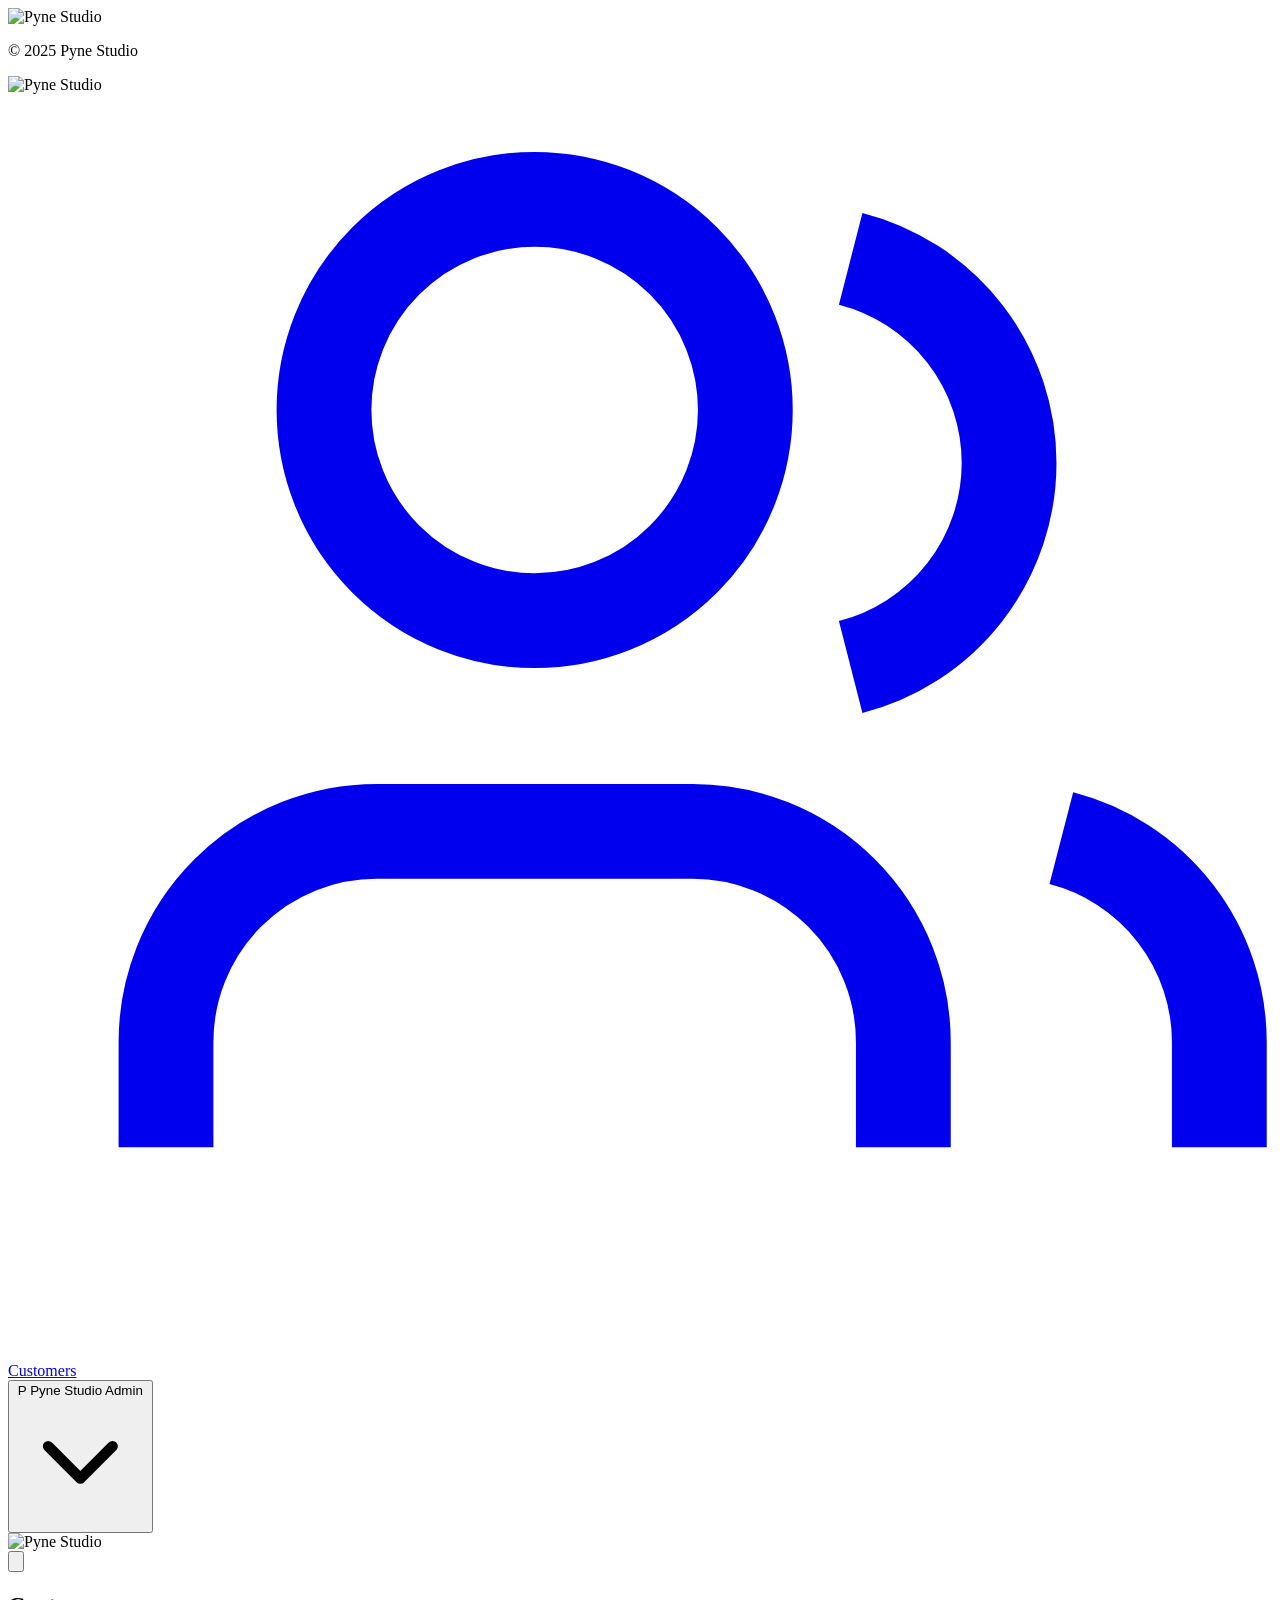
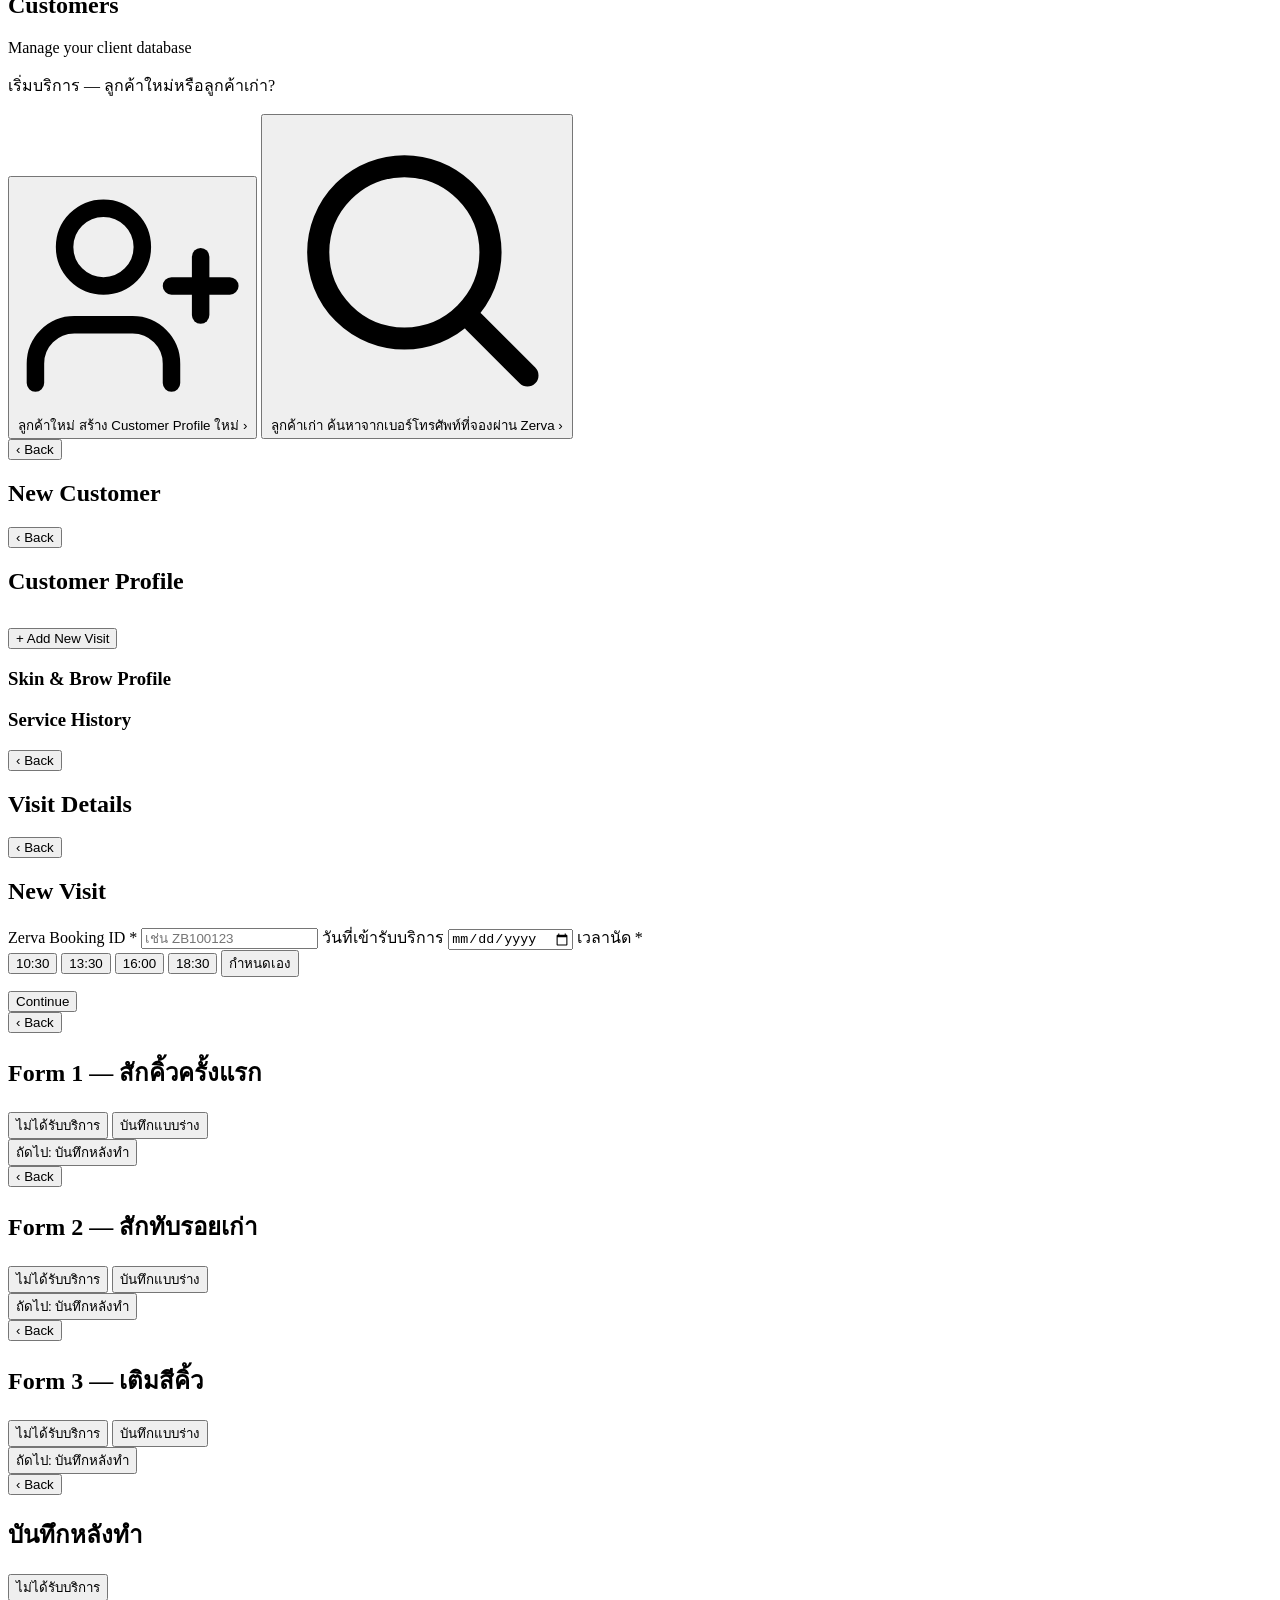
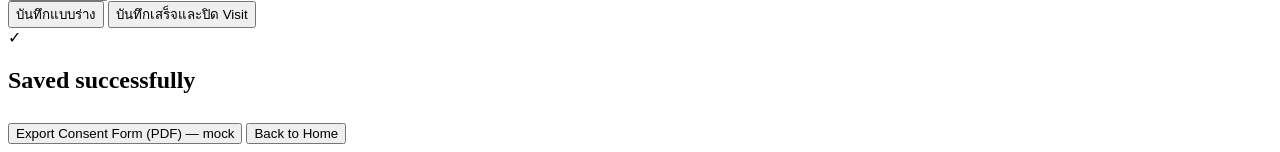
==== gas/Index.html @ 88acfdac "Fix broken visit-creation shortcut, Form 3 gating, and missing spec fields Audit against the intake/" ====
<!doctype html>
<html lang="th">
<head>
<base target="_top">
<meta charset="utf-8">
<meta name="viewport" content="width=device-width, initial-scale=1, maximum-scale=1, viewport-fit=cover">
<title>Pyne Studio CRM</title>
<?!= include('Stylesheet'); ?>
</head>
<body>
<!-- ===================== LOGIN ===================== -->
<div class="login-screen" id="loginScreen">
  <div class="login-inner">
    <div class="login-logo">
      <img src="<?!= LOGO_DATA_URI ?>" alt="Pyne Studio">
    </div>
    <form class="login-card" id="loginForm" novalidate hidden>
      <div class="login-field">
        <input type="email" id="loginUsername" class="login-input" placeholder="Email" autocomplete="username" required>
      </div>
      <div class="login-field">
        <input type="password" id="loginPassword" class="login-input" placeholder="Password" autocomplete="current-password" required>
        <button type="button" class="login-eye" id="loginTogglePw" aria-label="Show password">
          <svg viewBox="0 0 24 24" fill="none" stroke="currentColor" stroke-width="1.8" stroke-linecap="round" stroke-linejoin="round"><path d="M1 12s4-7 11-7 11 7 11 7-4 7-11 7-11-7-11-7z"/><circle cx="12" cy="12" r="3"/></svg>
        </button>
      </div>
      <div class="login-forgot">
        <button type="button" class="login-forgot-link" id="loginForgot">Forgot password?</button>
      </div>
      <p class="login-error" id="loginError" hidden>Please enter your username and password.</p>
      <button type="submit" class="login-submit">Sign In</button>
    </form>
    <p class="login-copyright">© 2025 Pyne Studio</p>
  </div>
</div>

<!-- ===================== RESET PASSWORD MODAL ===================== -->
<div class="reset-overlay" id="resetOverlay" hidden>
  <form class="reset-card" id="resetForm" novalidate>
    <button type="button" class="reset-close" id="resetClose" aria-label="Close">
      <svg viewBox="0 0 24 24" fill="none" stroke="currentColor" stroke-width="2" stroke-linecap="round" stroke-linejoin="round"><line x1="18" y1="6" x2="6" y2="18"/><line x1="6" y1="6" x2="18" y2="18"/></svg>
    </button>
    <h2 class="reset-title">Reset new password</h2>
    <p class="reset-sub">Enter your current password, then choose a new one.</p>

    <div class="login-field">
      <input type="password" id="resetOldPw" class="login-input" placeholder="Current password" autocomplete="current-password">
      <button type="button" class="login-eye" data-reset-toggle="resetOldPw" aria-label="Show password">
        <svg viewBox="0 0 24 24" fill="none" stroke="currentColor" stroke-width="1.8" stroke-linecap="round" stroke-linejoin="round"><path d="M1 12s4-7 11-7 11 7 11 7-4 7-11 7-11-7-11-7z"/><circle cx="12" cy="12" r="3"/></svg>
      </button>
    </div>
    <div class="login-field">
      <input type="password" id="resetPw" class="login-input" placeholder="New password" autocomplete="new-password">
      <button type="button" class="login-eye" data-reset-toggle="resetPw" aria-label="Show password">
        <svg viewBox="0 0 24 24" fill="none" stroke="currentColor" stroke-width="1.8" stroke-linecap="round" stroke-linejoin="round"><path d="M1 12s4-7 11-7 11 7 11 7-4 7-11 7-11-7-11-7z"/><circle cx="12" cy="12" r="3"/></svg>
      </button>
    </div>
    <div class="login-field">
      <input type="password" id="resetPwConfirm" class="login-input" placeholder="Confirm new password" autocomplete="new-password">
      <button type="button" class="login-eye" data-reset-toggle="resetPwConfirm" aria-label="Show password">
        <svg viewBox="0 0 24 24" fill="none" stroke="currentColor" stroke-width="1.8" stroke-linecap="round" stroke-linejoin="round"><path d="M1 12s4-7 11-7 11 7 11 7-4 7-11 7-11-7-11-7z"/><circle cx="12" cy="12" r="3"/></svg>
      </button>
    </div>
    <p class="login-error" id="resetError" hidden>Passwords do not match.</p>

    <button type="submit" class="login-submit">Save new password</button>
    <button type="button" class="reset-back" id="resetBack">
      <svg viewBox="0 0 24 24" fill="none" stroke="currentColor" stroke-width="1.8" stroke-linecap="round" stroke-linejoin="round"><line x1="19" y1="12" x2="5" y2="12"/><polyline points="12 19 5 12 12 5"/></svg>
      <span>Back to sign in</span>
    </button>
  </form>
</div>

<div class="app-shell">

  <!-- ===================== SIDEBAR (desktop) ===================== -->
  <aside class="sidebar" id="sidebar">
    <div class="sidebar-logo">
      <img src="<?!= LOGO_DATA_URI ?>" alt="Pyne Studio" class="logo-img">
    </div>
    <nav class="sidebar-nav">
      <a href="#" class="sidebar-nav-item active" data-nav="home" aria-label="Customers" title="Customers">
        <svg class="nav-icon" viewBox="0 0 24 24" fill="none" stroke="currentColor" stroke-width="1.8"><path d="M17 20v-2a4 4 0 0 0-4-4H7a4 4 0 0 0-4 4v2"/><circle cx="10" cy="6" r="4"/><path d="M23 20v-2a4 4 0 0 0-3-3.87"/><path d="M16 3.13a4 4 0 0 1 0 7.75"/></svg>
        <span>Customers</span>
      </a>
    </nav>
    <div class="sidebar-footer">
      <div class="user-menu" id="userMenu">
        <button class="sidebar-user" id="userMenuTrigger" type="button" aria-haspopup="true" aria-expanded="false">
          <span class="sidebar-user-avatar">P</span>
          <span class="sidebar-user-meta">
            <span class="sidebar-user-name">Pyne Studio</span>
            <span class="sidebar-user-role">Admin</span>
          </span>
          <svg class="sidebar-user-chevron" viewBox="0 0 24 24" fill="none" stroke="currentColor" stroke-width="2" stroke-linecap="round" stroke-linejoin="round"><polyline points="6 9 12 15 18 9"/></svg>
        </button>
        <div class="user-menu-popover" id="userMenuPopover" hidden>
          <button class="user-menu-item" type="button" data-action="reset">
            <svg viewBox="0 0 24 24" fill="none" stroke="currentColor" stroke-width="1.8" stroke-linecap="round" stroke-linejoin="round"><path d="M23 4v6h-6"/><path d="M20.49 15a9 9 0 1 1-2.12-9.36L23 10"/></svg>
            <span>Reset password</span>
          </button>
          <button class="user-menu-item user-menu-item-danger" type="button" data-action="logout">
            <svg viewBox="0 0 24 24" fill="none" stroke="currentColor" stroke-width="1.8" stroke-linecap="round" stroke-linejoin="round"><path d="M9 21H5a2 2 0 0 1-2-2V5a2 2 0 0 1 2-2h4"/><polyline points="16 17 21 12 16 7"/><line x1="21" y1="12" x2="9" y2="12"/></svg>
            <span>Log out</span>
          </button>
        </div>
      </div>
    </div>
  </aside>

  <div class="main-area">

    <!-- ===================== MOBILE TOPBAR (hamburger dropdown) ===================== -->
    <header class="mobile-topbar">
      <div class="mobile-logo">
        <img src="<?!= LOGO_DATA_URI ?>" alt="Pyne Studio" class="logo-img">
      </div>
      <button class="hamburger-btn" id="hamburgerBtn" aria-label="Open menu" aria-expanded="false">
        <svg viewBox="0 0 24 24" fill="none" stroke="currentColor" stroke-width="2" stroke-linecap="round"><line x1="3" y1="6" x2="21" y2="6"/><line x1="3" y1="12" x2="21" y2="12"/><line x1="3" y1="18" x2="21" y2="18"/></svg>
      </button>
      <nav class="mobile-dropdown" id="mobileDropdown" hidden>
        <div class="mobile-menu-head">
          <span class="mobile-menu-title">Menu</span>
          <button class="mobile-menu-close" id="mobileMenuClose" type="button" aria-label="Close menu">×</button>
        </div>
        <a href="#" class="mobile-dropdown-item active" data-nav="home">Customers</a>

        <div class="mobile-menu-account">
          <div class="mobile-account-user">
            <span class="sidebar-user-avatar">P</span>
            <span class="sidebar-user-meta">
              <span class="sidebar-user-name">Pyne Studio</span>
              <span class="sidebar-user-role">Admin</span>
            </span>
          </div>
          <button class="mobile-account-item" type="button" data-account-action="reset">
            <svg viewBox="0 0 24 24" fill="none" stroke="currentColor" stroke-width="1.8" stroke-linecap="round" stroke-linejoin="round"><path d="M23 4v6h-6"/><path d="M20.49 15a9 9 0 1 1-2.12-9.36L23 10"/></svg>
            <span>Reset password</span>
          </button>
          <button class="mobile-account-item mobile-account-item-danger" type="button" data-account-action="logout">
            <svg viewBox="0 0 24 24" fill="none" stroke="currentColor" stroke-width="1.8" stroke-linecap="round" stroke-linejoin="round"><path d="M9 21H5a2 2 0 0 1-2-2V5a2 2 0 0 1 2-2h4"/><polyline points="16 17 21 12 16 7"/><line x1="21" y1="12" x2="9" y2="12"/></svg>
            <span>Log out</span>
          </button>
        </div>
      </nav>
      <div class="mobile-menu-overlay" id="mobileMenuOverlay" hidden></div>
    </header>

    <div id="app">

      <!-- ===================== 2. HOME / CUSTOMERS ===================== -->
      <section class="screen" id="screen-home">
        <header class="page-header">
          <div>
            <h1 class="page-title">Customers</h1>
            <p class="page-subtitle">Manage your client database</p>
          </div>
        </header>

        <div class="customers-page">
          <!-- Step 1: เริ่มบริการ — ลูกค้าใหม่หรือลูกค้าเก่า (ตามสเปก Flow การรับลูกค้า) -->
          <div id="homeStartChoice">
            <p class="choose-lead">เริ่มบริการ — ลูกค้าใหม่หรือลูกค้าเก่า?</p>
            <div class="service-choices">
              <button class="service-card" id="chooseNewCustomerBtn" type="button">
                <span class="service-card-icon">
                  <svg viewBox="0 0 24 24" fill="none" stroke="currentColor" stroke-width="1.8" stroke-linecap="round" stroke-linejoin="round"><path d="M16 21v-2a4 4 0 0 0-4-4H6a4 4 0 0 0-4 4v2"/><circle cx="9" cy="7" r="4"/><line x1="19" y1="8" x2="19" y2="14"/><line x1="16" y1="11" x2="22" y2="11"/></svg>
                </span>
                <span class="service-card-text">
                  <span class="service-card-title">ลูกค้าใหม่</span>
                  <span class="service-card-sub">สร้าง Customer Profile ใหม่</span>
                </span>
                <span class="service-card-arrow">›</span>
              </button>
              <button class="service-card" id="chooseOldCustomerBtn" type="button">
                <span class="service-card-icon">
                  <svg viewBox="0 0 24 24" fill="none" stroke="currentColor" stroke-width="1.8" stroke-linecap="round" stroke-linejoin="round"><circle cx="11" cy="11" r="7"/><line x1="21" y1="21" x2="16.65" y2="16.65"/></svg>
                </span>
                <span class="service-card-text">
                  <span class="service-card-title">ลูกค้าเก่า</span>
                  <span class="service-card-sub">ค้นหาจากเบอร์โทรศัพท์ที่จองผ่าน Zerva</span>
                </span>
                <span class="service-card-arrow">›</span>
              </button>
            </div>
          </div>

          <!-- Step 2 (ลูกค้าเก่า): ค้นหาจากเบอร์โทร -->
          <div id="homeSearchPanel" hidden>
            <button class="back-link" id="homeSearchBackBtn" type="button">‹ กลับ</button>
            <div class="toolbar-row">
              <div class="search-bar-wrap">
                <svg class="search-icon" viewBox="0 0 24 24" fill="none" stroke="currentColor" stroke-width="2"><circle cx="11" cy="11" r="7"/><line x1="21" y1="21" x2="16.65" y2="16.65"/></svg>
                <input type="text" id="searchInput" class="input search-input" placeholder="ค้นหาด้วยเบอร์โทรศัพท์...">
              </div>
            </div>

            <div class="customers-summary" id="customersSummary"></div>

            <div class="customers-table-card">
              <div class="table-scroll">
                <table class="customers-table">
                  <thead>
                    <tr>
                      <th>Customer</th>
                      <th>Phone</th>
                      <th>Line</th>
                      <th>Last Visit</th>
                      <th>Visits</th>
                      <th class="th-actions">Actions</th>
                    </tr>
                  </thead>
                  <tbody id="customersTableBody"></tbody>
                </table>
              </div>
              <div id="customersEmptyState" class="empty-hint" hidden></div>
            </div>
          </div>
        </div>
      </section>

  <!-- ===================== 3. NEW CUSTOMER — Step 2 (ลูกค้าใหม่) ===================== -->
  <section class="screen" id="screen-newCustomer">
    <header class="topbar">
      <button class="back-link" id="newCustomerBackBtn">‹ Back</button>
      <h2 class="topbar-title">New Customer</h2>
    </header>
    <div class="page-pad" id="newCustomerBody"></div>
  </section>

  <!-- ===================== 4. CUSTOMER PROFILE ===================== -->
  <section class="screen" id="screen-customerProfile">
    <header class="topbar">
      <button class="back-link" data-back="home">‹ Back</button>
      <h2 class="topbar-title">Customer Profile</h2>
    </header>
    <div class="page-pad">
      <div class="profile-card" id="profileCard"></div>
      <button class="btn btn-primary btn-block" id="addVisitBtn" style="margin-top:14px">+ Add New Visit</button>
      <h3 class="section-title">Skin &amp; Brow Profile</h3>
      <div class="profile-card" id="skinProfileCard"></div>
      <h3 class="section-title">Service History</h3>
      <div id="historyList" class="history-list"></div>
    </div>
  </section>

  <!-- ===================== 4b. VISIT DETAIL (อ่านอย่างเดียว แก้ไขไม่ได้) ===================== -->
  <section class="screen" id="screen-visitDetail">
    <header class="topbar">
      <button class="back-link" data-back="customerProfile">‹ Back</button>
      <h2 class="topbar-title">Visit Details</h2>
    </header>
    <div class="page-pad" id="visitDetailBody"></div>
  </section>

  <!-- ===================== 4c. CREATE VISIT — Step 3 (ทุกคิวต้องสร้าง Visit ใหม่ก่อนเปิดฟอร์ม) ===================== -->
  <section class="screen" id="screen-createVisit">
    <header class="topbar">
      <button class="back-link" id="createVisitBackBtn">‹ Back</button>
      <h2 class="topbar-title">New Visit</h2>
    </header>
    <div class="page-pad">
      <div class="box-quiet" id="cvProfileBox"></div>

      <label class="field-label">Zerva Booking ID <span class="required-star">*</span></label>
      <input type="text" id="cvZervaId" class="input" placeholder="เช่น ZB100123" autocomplete="off">

      <label class="field-label">วันที่เข้ารับบริการ</label>
      <input type="date" id="cvDate" class="input">

      <label class="field-label">เวลานัด <span class="required-star">*</span></label>
      <div class="time-slot-row" id="cvSlotGroup">
        <button type="button" class="btn btn-outline time-slot-btn" data-time-slot="10:30">10:30</button>
        <button type="button" class="btn btn-outline time-slot-btn" data-time-slot="13:30">13:30</button>
        <button type="button" class="btn btn-outline time-slot-btn" data-time-slot="16:00">16:00</button>
        <button type="button" class="btn btn-outline time-slot-btn" data-time-slot="18:30">18:30</button>
        <button type="button" class="btn btn-outline time-slot-btn" id="cvCustomSlotBtn">กำหนดเอง</button>
      </div>
      <input type="time" id="cvCustomTime" class="input" hidden>

      <button class="btn btn-primary btn-block" id="cvContinueBtn" style="margin-top:14px">Continue</button>
    </div>
  </section>

  <!-- ===================== 5. เลือกฟอร์ม Consultation — Step 4 (glass modal) ===================== -->
  <div class="modal-overlay" id="serviceTypeModal" hidden>
    <div class="glass-modal" role="dialog" aria-modal="true" aria-labelledby="serviceTypeModalTitle">
      <button class="glass-modal-close" id="serviceTypeCloseBtn" type="button" aria-label="Close">×</button>
      <h2 class="glass-modal-title" id="serviceTypeModalTitle">เลือกฟอร์ม Consultation</h2>
      <p class="glass-modal-sub">เลือกฟอร์มให้ตรงกับสถานการณ์ของลูกค้า</p>
      <div class="service-choices">
        <button class="service-card" id="chooseForm1Btn">
          <span class="service-card-icon">
            <svg viewBox="0 0 24 24" fill="none" stroke="currentColor" stroke-width="1.8" stroke-linecap="round" stroke-linejoin="round"><path d="M12 20h9"/><path d="M16.5 3.5a2.12 2.12 0 0 1 3 3L7 19l-4 1 1-4Z"/></svg>
          </span>
          <span class="service-card-text">
            <span class="service-card-title">สักคิ้วครั้งแรก</span>
            <span class="service-card-sub">ไม่มีรอยสักคิ้วเดิมที่มีผลต่อการออกแบบ</span>
          </span>
          <span class="service-card-arrow">›</span>
        </button>
        <button class="service-card" id="chooseForm2Btn">
          <span class="service-card-icon">
            <svg viewBox="0 0 24 24" fill="none" stroke="currentColor" stroke-width="1.8" stroke-linecap="round" stroke-linejoin="round"><path d="M12 20h9"/><path d="M16.5 3.5a2.12 2.12 0 0 1 3 3L7 19l-4 1 1-4Z"/></svg>
          </span>
          <span class="service-card-text">
            <span class="service-card-title">สักทับรอยเก่า</span>
            <span class="service-card-sub">มีสี/ทรงเดิมที่มีผลต่อการออกแบบ (ไม่ใช่รอยเดิมของ pyne.studio)</span>
          </span>
          <span class="service-card-arrow">›</span>
        </button>
        <button class="service-card" id="chooseForm3Btn">
          <span class="service-card-icon">
            <svg viewBox="0 0 24 24" fill="none" stroke="currentColor" stroke-width="1.8" stroke-linecap="round" stroke-linejoin="round"><path d="m19 11-8-8-8.6 8.6a2 2 0 0 0 0 2.8l5.2 5.2c.8.8 2 .8 2.8 0L19 11Z"/><path d="m5 2 5 5"/><path d="M2 13h15"/><path d="M22 20a2 2 0 1 1-4 0c0-1.6 1.7-2.4 2-4 .3 1.6 2 2.4 2 4Z"/></svg>
          </span>
          <span class="service-card-text">
            <span class="service-card-title">เติมสีคิ้ว</span>
            <span class="service-card-sub">เคยสักกับ pyne.studio กลับมาติดตามผล/เติมสี</span>
          </span>
          <span class="service-card-arrow">›</span>
        </button>
      </div>
    </div>
  </div>

  <!-- ===================== 6. FORM 1 — สักคิ้วครั้งแรก ===================== -->
  <section class="screen" id="screen-form1">
    <header class="topbar">
      <button class="back-link" id="form1BackBtn">‹ Back</button>
      <h2 class="topbar-title">Form 1 — สักคิ้วครั้งแรก</h2>
      <div class="topbar-actions">
        <button type="button" class="not-served-link" id="form1NotServedBtn">ไม่ได้รับบริการ</button>
        <button type="button" class="draft-save-btn" id="form1DraftBtn">บันทึกแบบร่าง</button>
      </div>
    </header>
    <div class="page-pad" id="form1Body"></div>
    <footer class="footer-actions">
      <button class="btn btn-primary btn-block" id="form1NextBtn">ถัดไป: บันทึกหลังทำ</button>
    </footer>
  </section>

  <!-- ===================== 7. FORM 2 — สักทับรอยเก่า ===================== -->
  <section class="screen" id="screen-form2">
    <header class="topbar">
      <button class="back-link" id="form2BackBtn">‹ Back</button>
      <h2 class="topbar-title">Form 2 — สักทับรอยเก่า</h2>
      <div class="topbar-actions">
        <button type="button" class="not-served-link" id="form2NotServedBtn">ไม่ได้รับบริการ</button>
        <button type="button" class="draft-save-btn" id="form2DraftBtn">บันทึกแบบร่าง</button>
      </div>
    </header>
    <div class="page-pad" id="form2Body"></div>
    <footer class="footer-actions">
      <button class="btn btn-primary btn-block" id="form2NextBtn">ถัดไป: บันทึกหลังทำ</button>
    </footer>
  </section>

  <!-- ===================== 8. FORM 3 — เติมสีคิ้ว — ส่วนที่ 1-4 ===================== -->
  <section class="screen" id="screen-formTouchup">
    <header class="topbar">
      <button class="back-link" id="touchupBackBtn">‹ Back</button>
      <h2 class="topbar-title">Form 3 — เติมสีคิ้ว</h2>
      <div class="topbar-actions">
        <button type="button" class="not-served-link" id="touchupNotServedBtn">ไม่ได้รับบริการ</button>
        <button type="button" class="draft-save-btn" id="touchupDraftBtn">บันทึกแบบร่าง</button>
      </div>
    </header>
    <div class="page-pad" id="touchupBody"></div>
    <footer class="footer-actions">
      <button class="btn btn-primary btn-block" id="tuNextBtn">ถัดไป: บันทึกหลังทำ</button>
    </footer>
  </section>

  <!-- ===================== 9. บันทึกหลังทำ — ใช้ร่วมกัน Form 1/2/3 ===================== -->
  <section class="screen" id="screen-techFields">
    <header class="topbar">
      <button class="back-link" id="techBackBtn">‹ Back</button>
      <h2 class="topbar-title" id="techTitle">บันทึกหลังทำ</h2>
      <div class="topbar-actions">
        <button type="button" class="not-served-link" id="techNotServedBtn">ไม่ได้รับบริการ</button>
      </div>
    </header>
    <div class="page-pad" id="techBody"></div>
    <footer class="footer-actions">
      <div class="touchup-save-actions">
        <button class="btn btn-outline" id="tuSaveDraftBtn" type="button">บันทึกแบบร่าง</button>
        <button class="btn btn-primary" id="tuSaveCloseBtn" type="button">บันทึกเสร็จและปิด Visit</button>
      </div>
    </footer>
  </section>

  <!-- ===================== 10. CONFIRMATION ===================== -->
  <section class="screen" id="screen-confirmation">
    <div class="confirm-wrap">
      <div class="confirm-check">✓</div>
      <h2>Saved successfully</h2>
      <p class="muted" id="confirmSummary"></p>
      <button class="btn btn-outline btn-block" id="exportPdfBtn">Export Consent Form (PDF) — mock</button>
      <button class="btn btn-primary btn-block" id="backHomeBtn" style="margin-top:10px">Back to Home</button>
    </div>
  </section>

    </div>
  </div>
</div>

<?!= include('JavaScript'); ?>
</body>
</html>
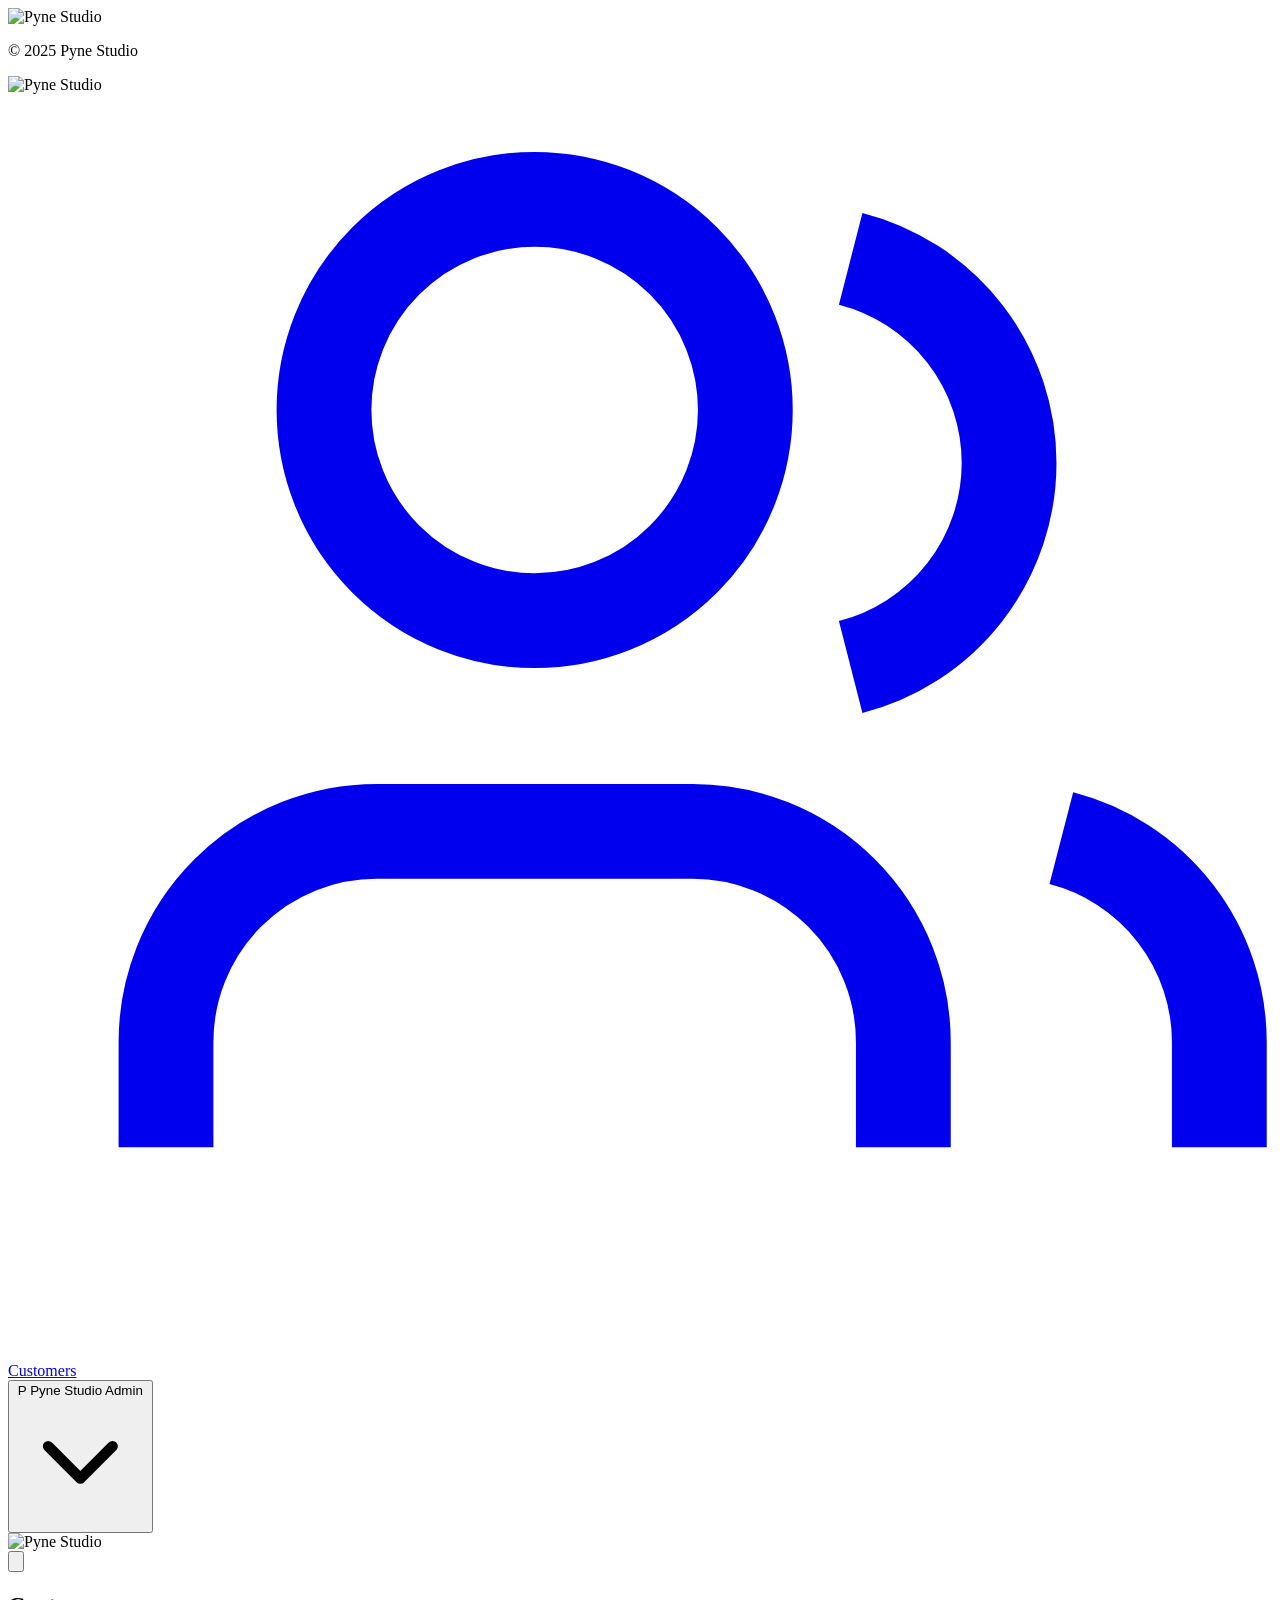
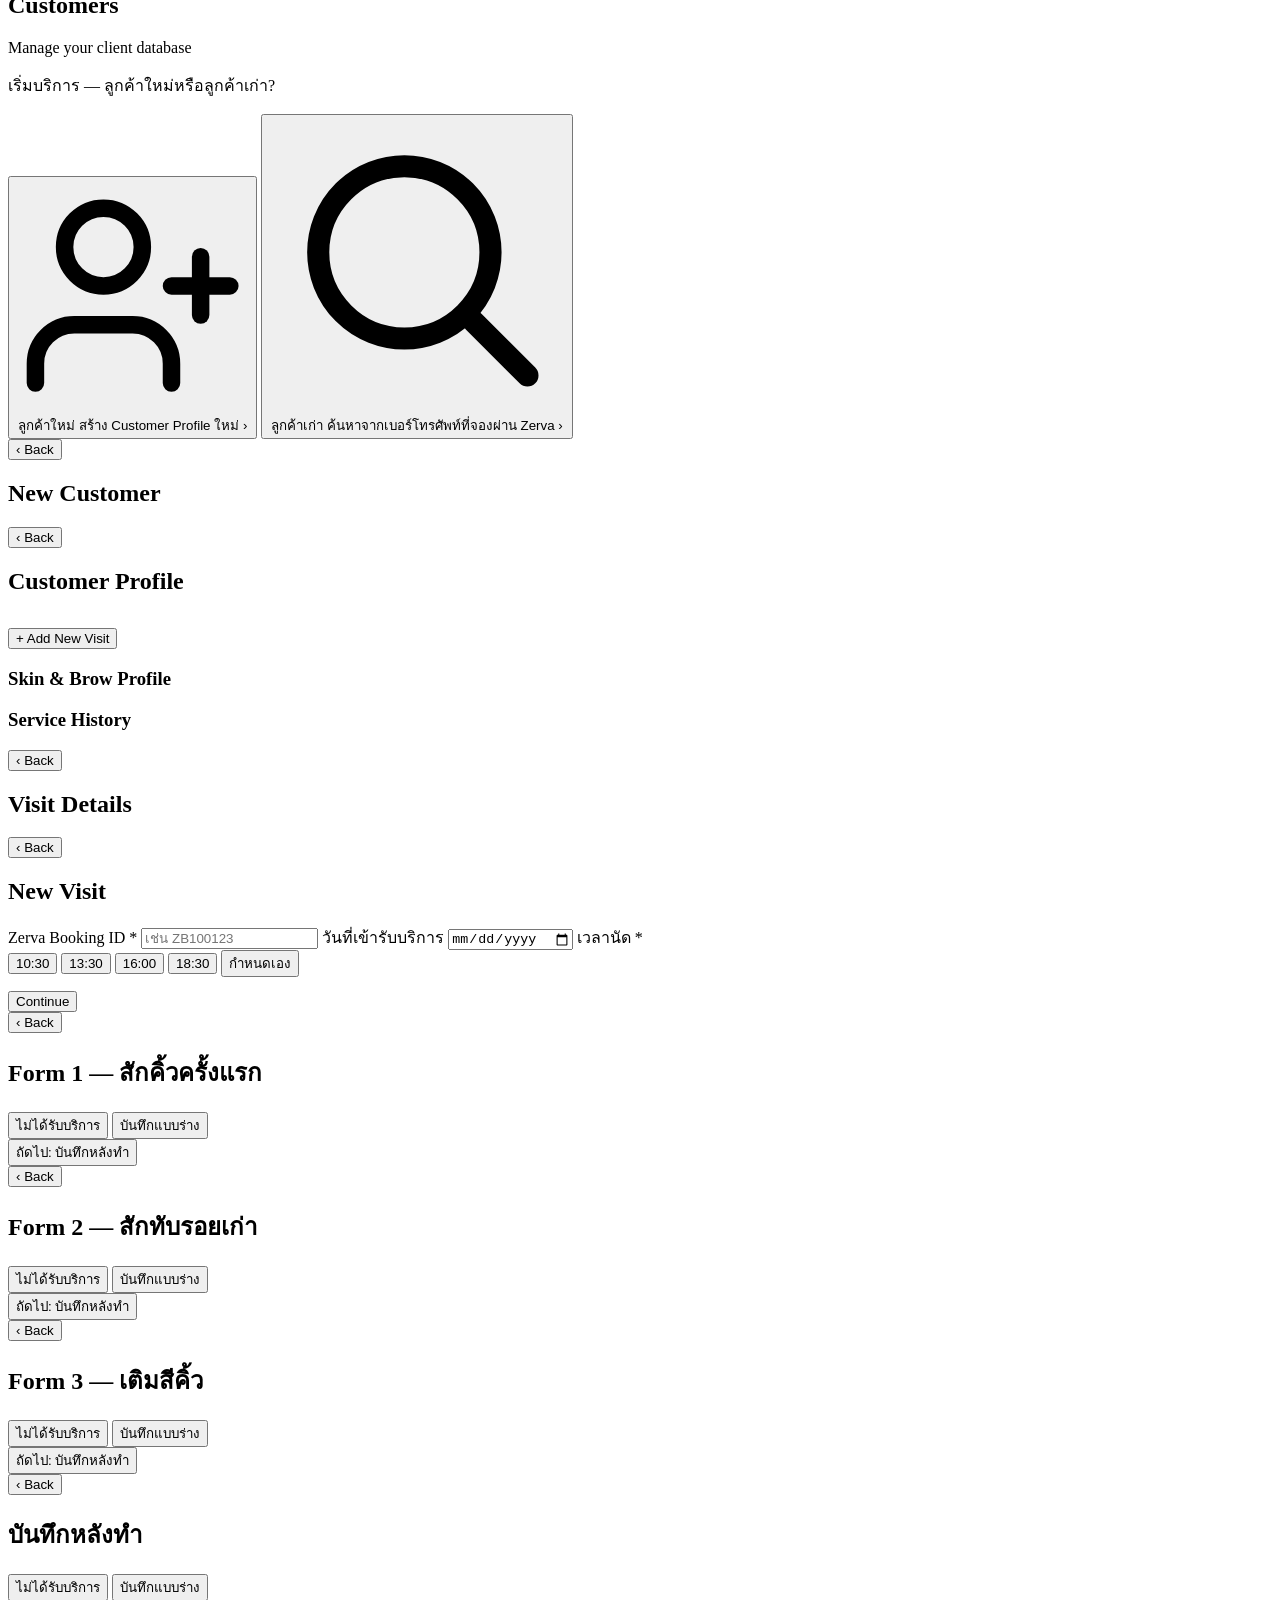
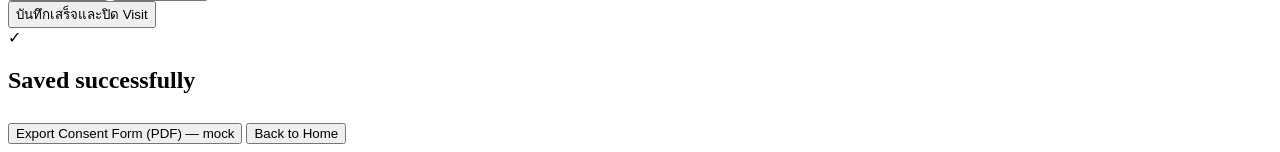
==== commit 315f716c: "Fix two more spec gaps found on re-audit: draft button placement, missing visit summary Went back th" ====
--- a/gas/Index.html
+++ b/gas/Index.html
@@ -240,6 +240,7 @@
       <h3 class="section-title">Skin &amp; Brow Profile</h3>
       <div class="profile-card" id="skinProfileCard"></div>
       <h3 class="section-title">Service History</h3>
+      <div class="box-quiet" id="historySummary" hidden></div>
       <div id="historyList" class="history-list"></div>
     </div>
   </section>
@@ -378,14 +379,12 @@
       <h2 class="topbar-title" id="techTitle">บันทึกหลังทำ</h2>
       <div class="topbar-actions">
         <button type="button" class="not-served-link" id="techNotServedBtn">ไม่ได้รับบริการ</button>
+        <button type="button" class="draft-save-btn" id="tuSaveDraftBtn">บันทึกแบบร่าง</button>
       </div>
     </header>
     <div class="page-pad" id="techBody"></div>
     <footer class="footer-actions">
-      <div class="touchup-save-actions">
-        <button class="btn btn-outline" id="tuSaveDraftBtn" type="button">บันทึกแบบร่าง</button>
-        <button class="btn btn-primary" id="tuSaveCloseBtn" type="button">บันทึกเสร็จและปิด Visit</button>
-      </div>
+      <button class="btn btn-primary btn-block" id="tuSaveCloseBtn" type="button">บันทึกเสร็จและปิด Visit</button>
     </footer>
   </section>
 
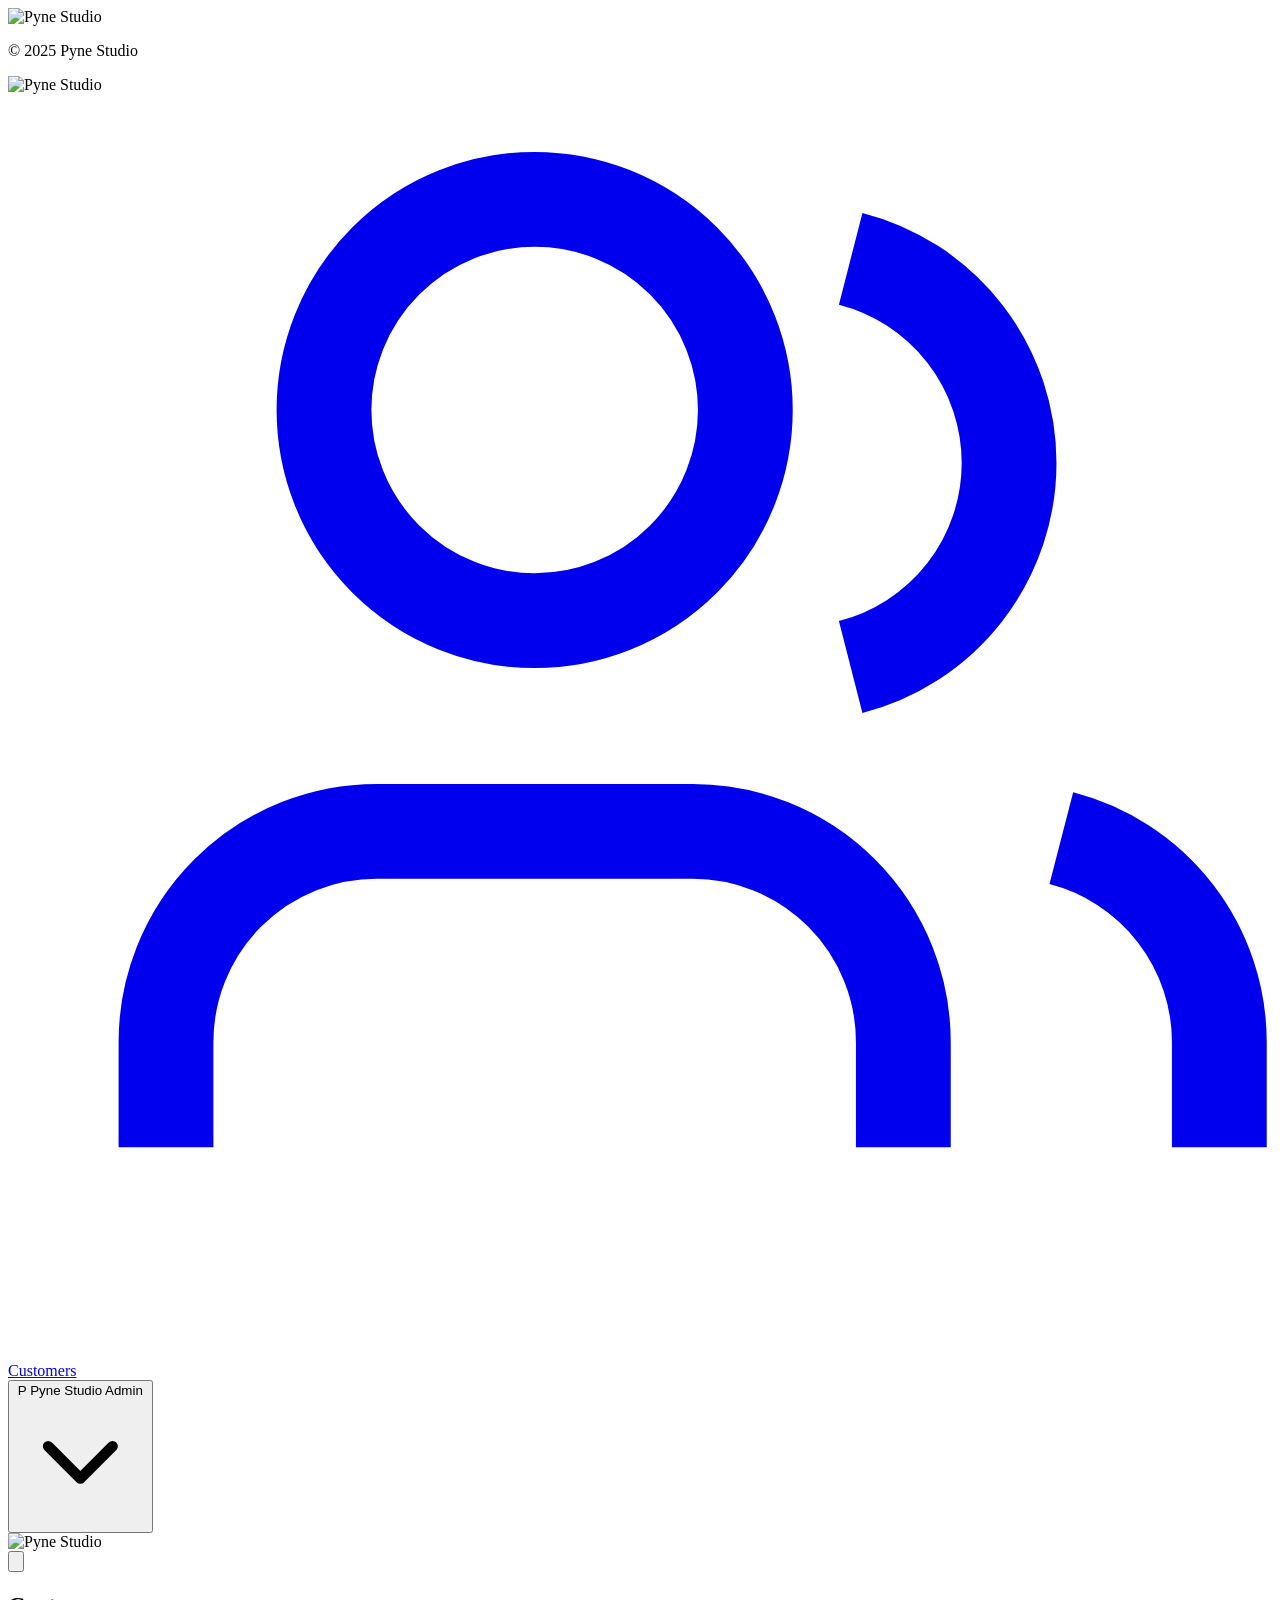
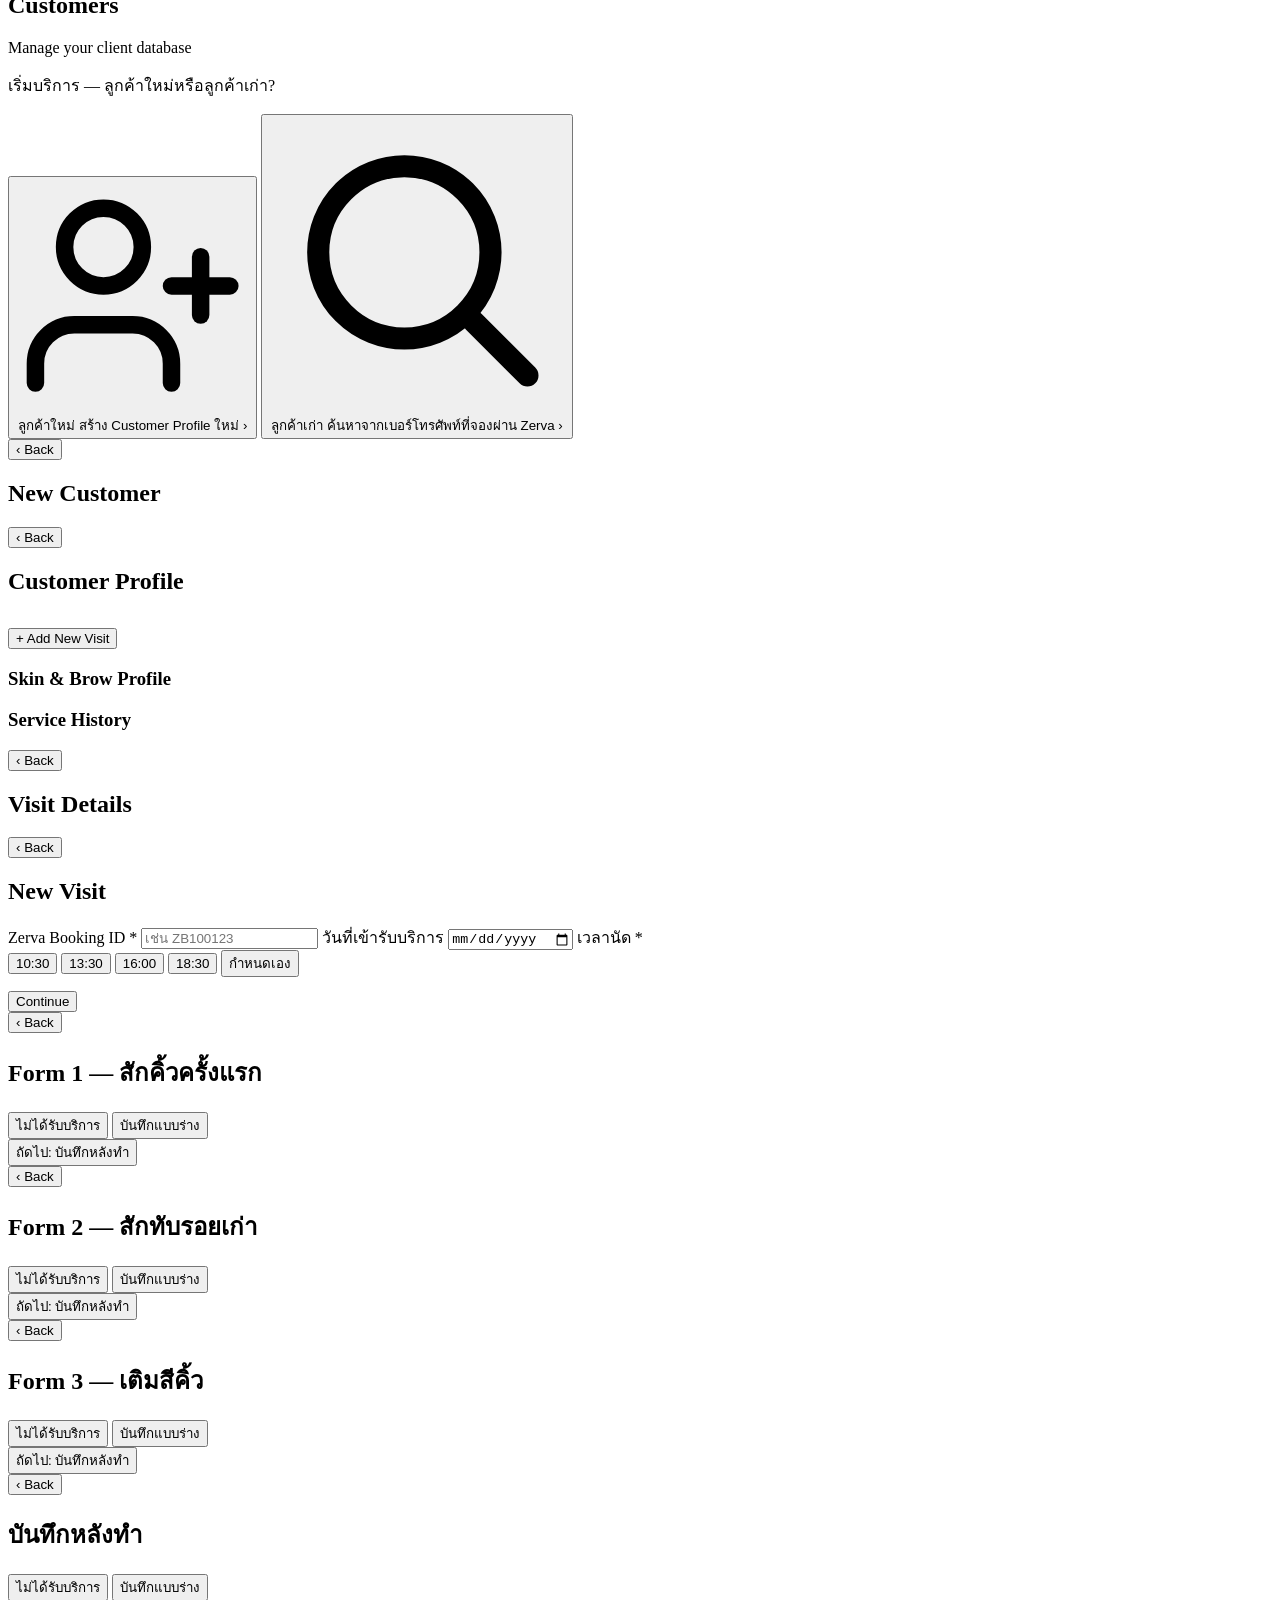
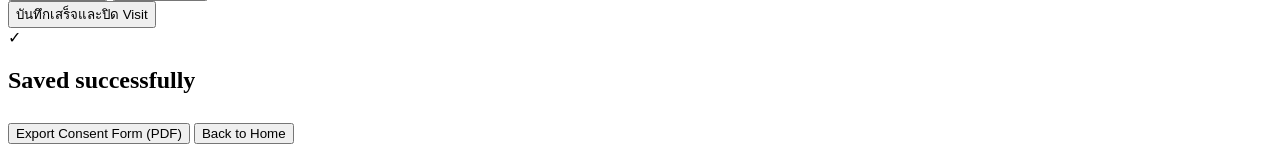
==== commit e11ff600: "v60" ====
--- a/gas/Index.html
+++ b/gas/Index.html
@@ -68,6 +68,26 @@
       <svg viewBox="0 0 24 24" fill="none" stroke="currentColor" stroke-width="1.8" stroke-linecap="round" stroke-linejoin="round"><line x1="19" y1="12" x2="5" y2="12"/><polyline points="12 19 5 12 12 5"/></svg>
       <span>Back to sign in</span>
     </button>
+  </form>
+</div>
+
+<!-- ===================== APP DIALOG ===================== -->
+<div class="app-dialog-overlay" id="appDialogOverlay" hidden>
+  <form class="app-dialog" id="appDialog" novalidate>
+    <div class="app-dialog-head">
+      <h2 class="app-dialog-title" id="appDialogTitle">แจ้งเตือน</h2>
+      <button type="button" class="app-dialog-close" id="appDialogClose" aria-label="Close">×</button>
+    </div>
+    <div class="app-dialog-body" id="appDialogBody"></div>
+    <label class="app-dialog-field" id="appDialogField" hidden>
+      <span class="app-dialog-label" id="appDialogInputLabel"></span>
+      <textarea class="input textarea app-dialog-input" id="appDialogInput"></textarea>
+    </label>
+    <p class="login-error app-dialog-error" id="appDialogError" hidden></p>
+    <div class="app-dialog-actions">
+      <button type="button" class="btn btn-outline" id="appDialogCancel">Cancel</button>
+      <button type="submit" class="btn btn-primary" id="appDialogOk">OK</button>
+    </div>
   </form>
 </div>
 
@@ -394,7 +414,7 @@
       <div class="confirm-check">✓</div>
       <h2>Saved successfully</h2>
       <p class="muted" id="confirmSummary"></p>
-      <button class="btn btn-outline btn-block" id="exportPdfBtn">Export Consent Form (PDF) — mock</button>
+      <button class="btn btn-outline btn-block" id="exportPdfBtn">Export Consent Form (PDF)</button>
       <button class="btn btn-primary btn-block" id="backHomeBtn" style="margin-top:10px">Back to Home</button>
     </div>
   </section>
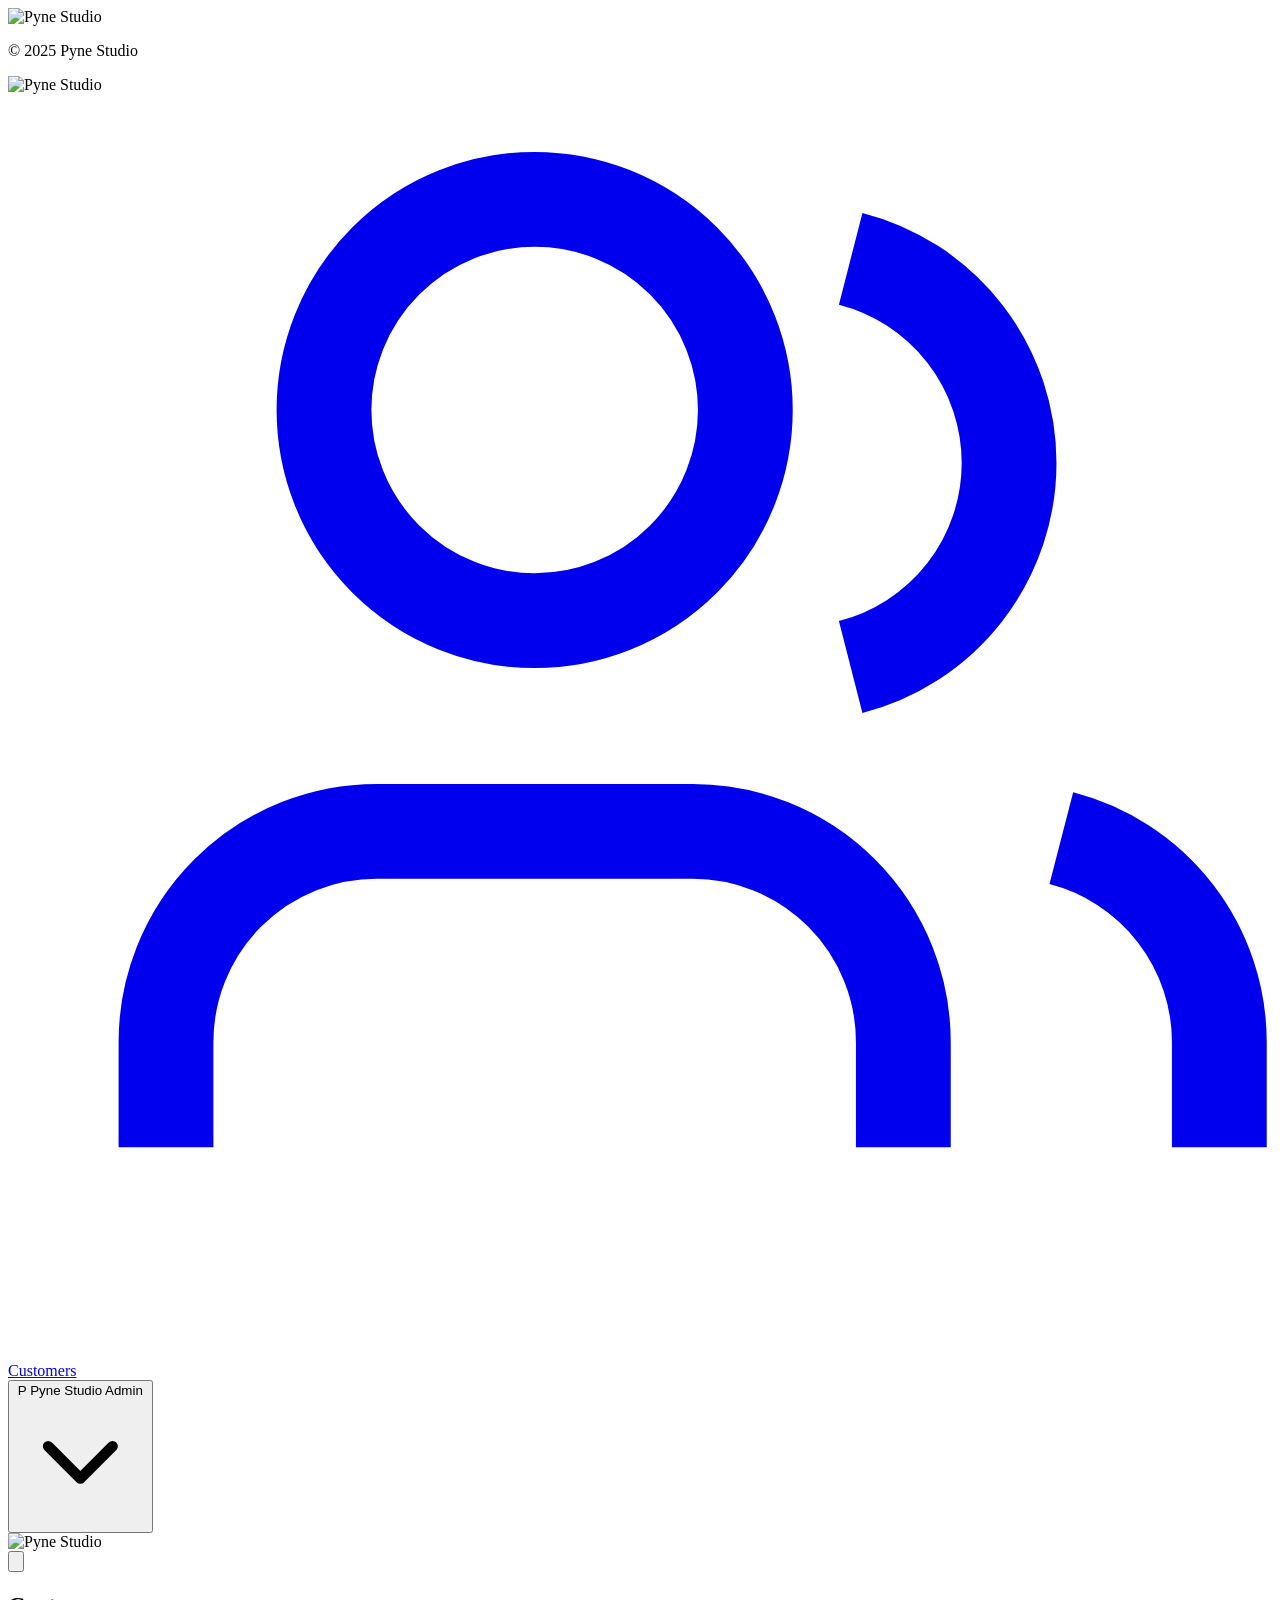
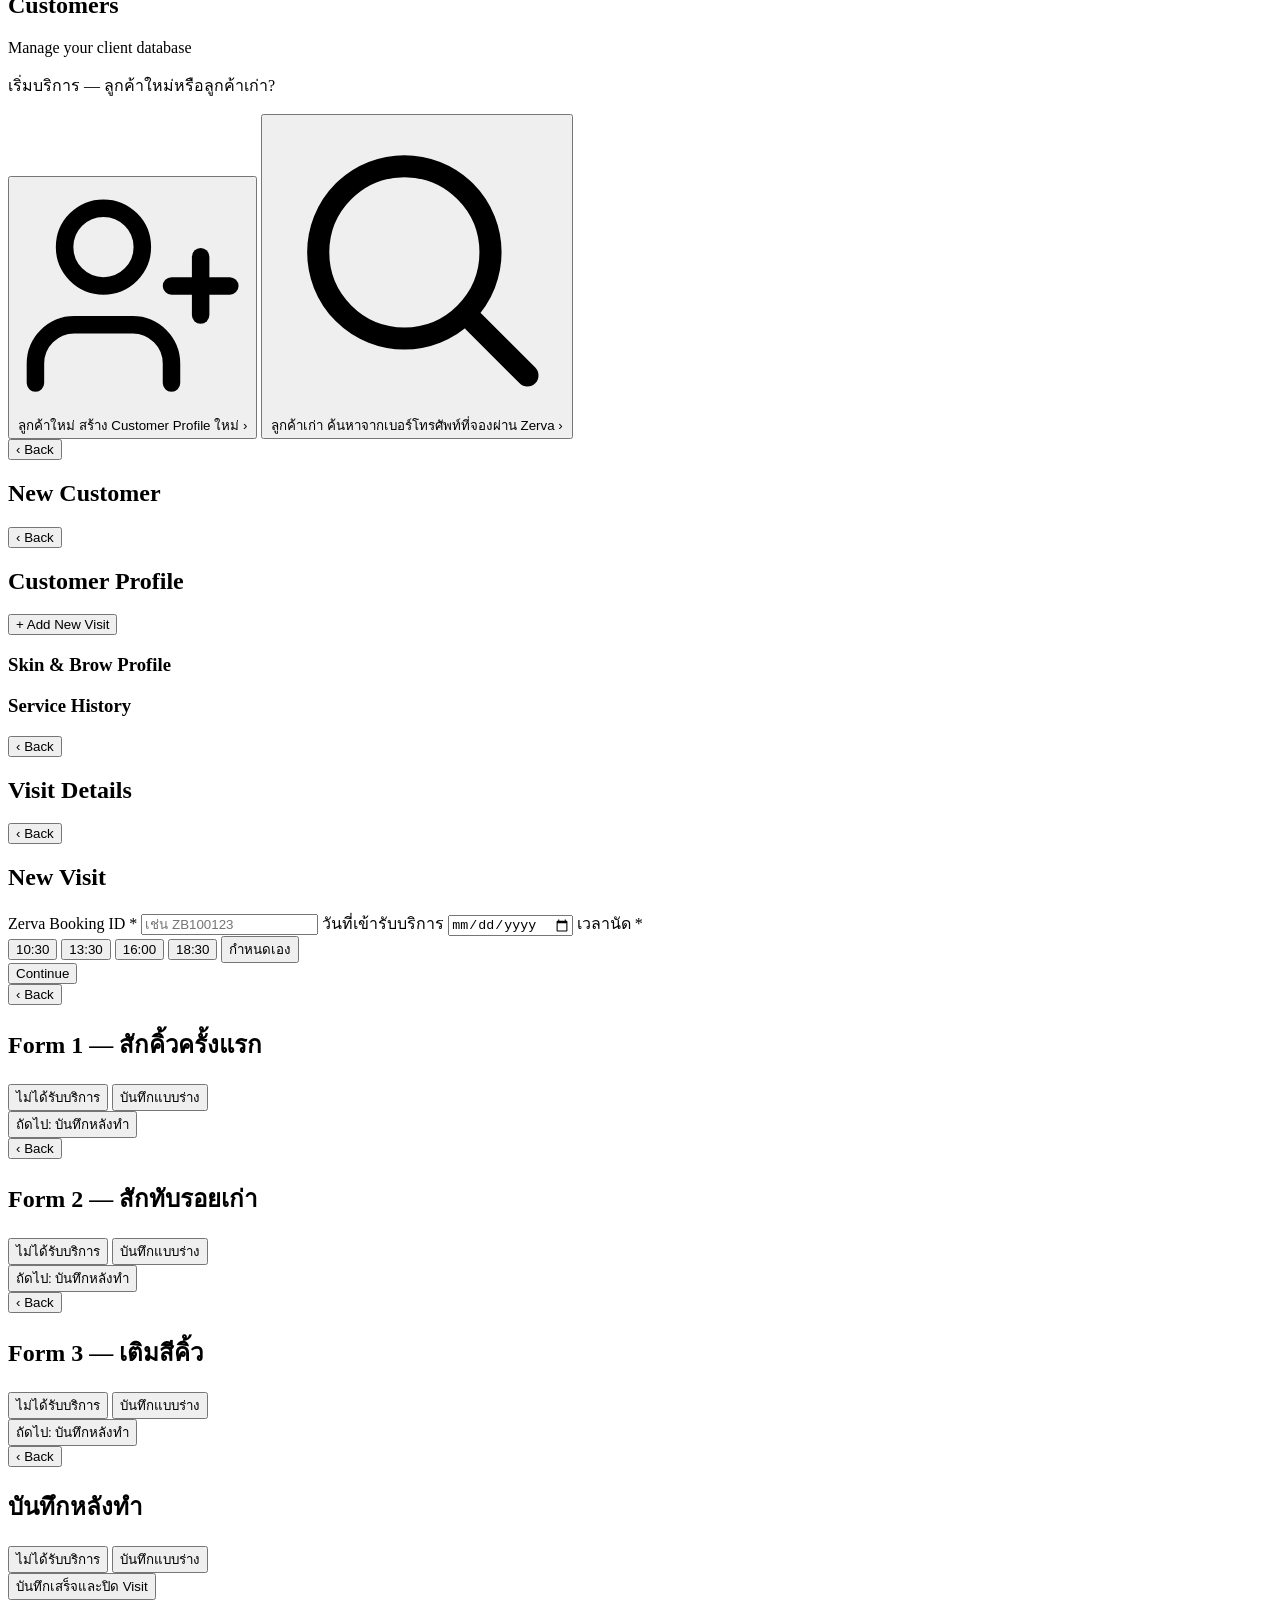
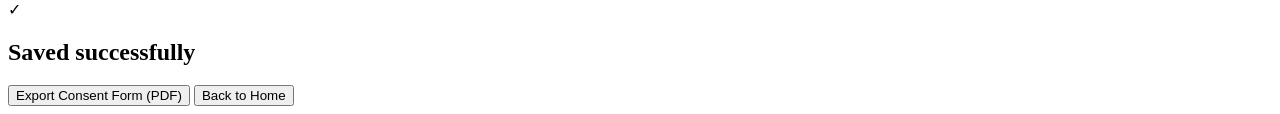
==== commit 11d6d666: "update" ====
--- a/gas/Index.html
+++ b/gas/Index.html
@@ -256,7 +256,7 @@
     </header>
     <div class="page-pad">
       <div class="profile-card" id="profileCard"></div>
-      <button class="btn btn-primary btn-block" id="addVisitBtn" style="margin-top:14px">+ Add New Visit</button>
+      <button class="btn btn-primary btn-block mt-16" id="addVisitBtn">+ Add New Visit</button>
       <h3 class="section-title">Skin &amp; Brow Profile</h3>
       <div class="profile-card" id="skinProfileCard"></div>
       <h3 class="section-title">Service History</h3>
@@ -299,7 +299,7 @@
       </div>
       <input type="time" id="cvCustomTime" class="input" hidden>
 
-      <button class="btn btn-primary btn-block" id="cvContinueBtn" style="margin-top:14px">Continue</button>
+      <button class="btn btn-primary btn-block mt-16" id="cvContinueBtn">Continue</button>
     </div>
   </section>
 
@@ -415,7 +415,7 @@
       <h2>Saved successfully</h2>
       <p class="muted" id="confirmSummary"></p>
       <button class="btn btn-outline btn-block" id="exportPdfBtn">Export Consent Form (PDF)</button>
-      <button class="btn btn-primary btn-block" id="backHomeBtn" style="margin-top:10px">Back to Home</button>
+      <button class="btn btn-primary btn-block mt-12" id="backHomeBtn">Back to Home</button>
     </div>
   </section>
 
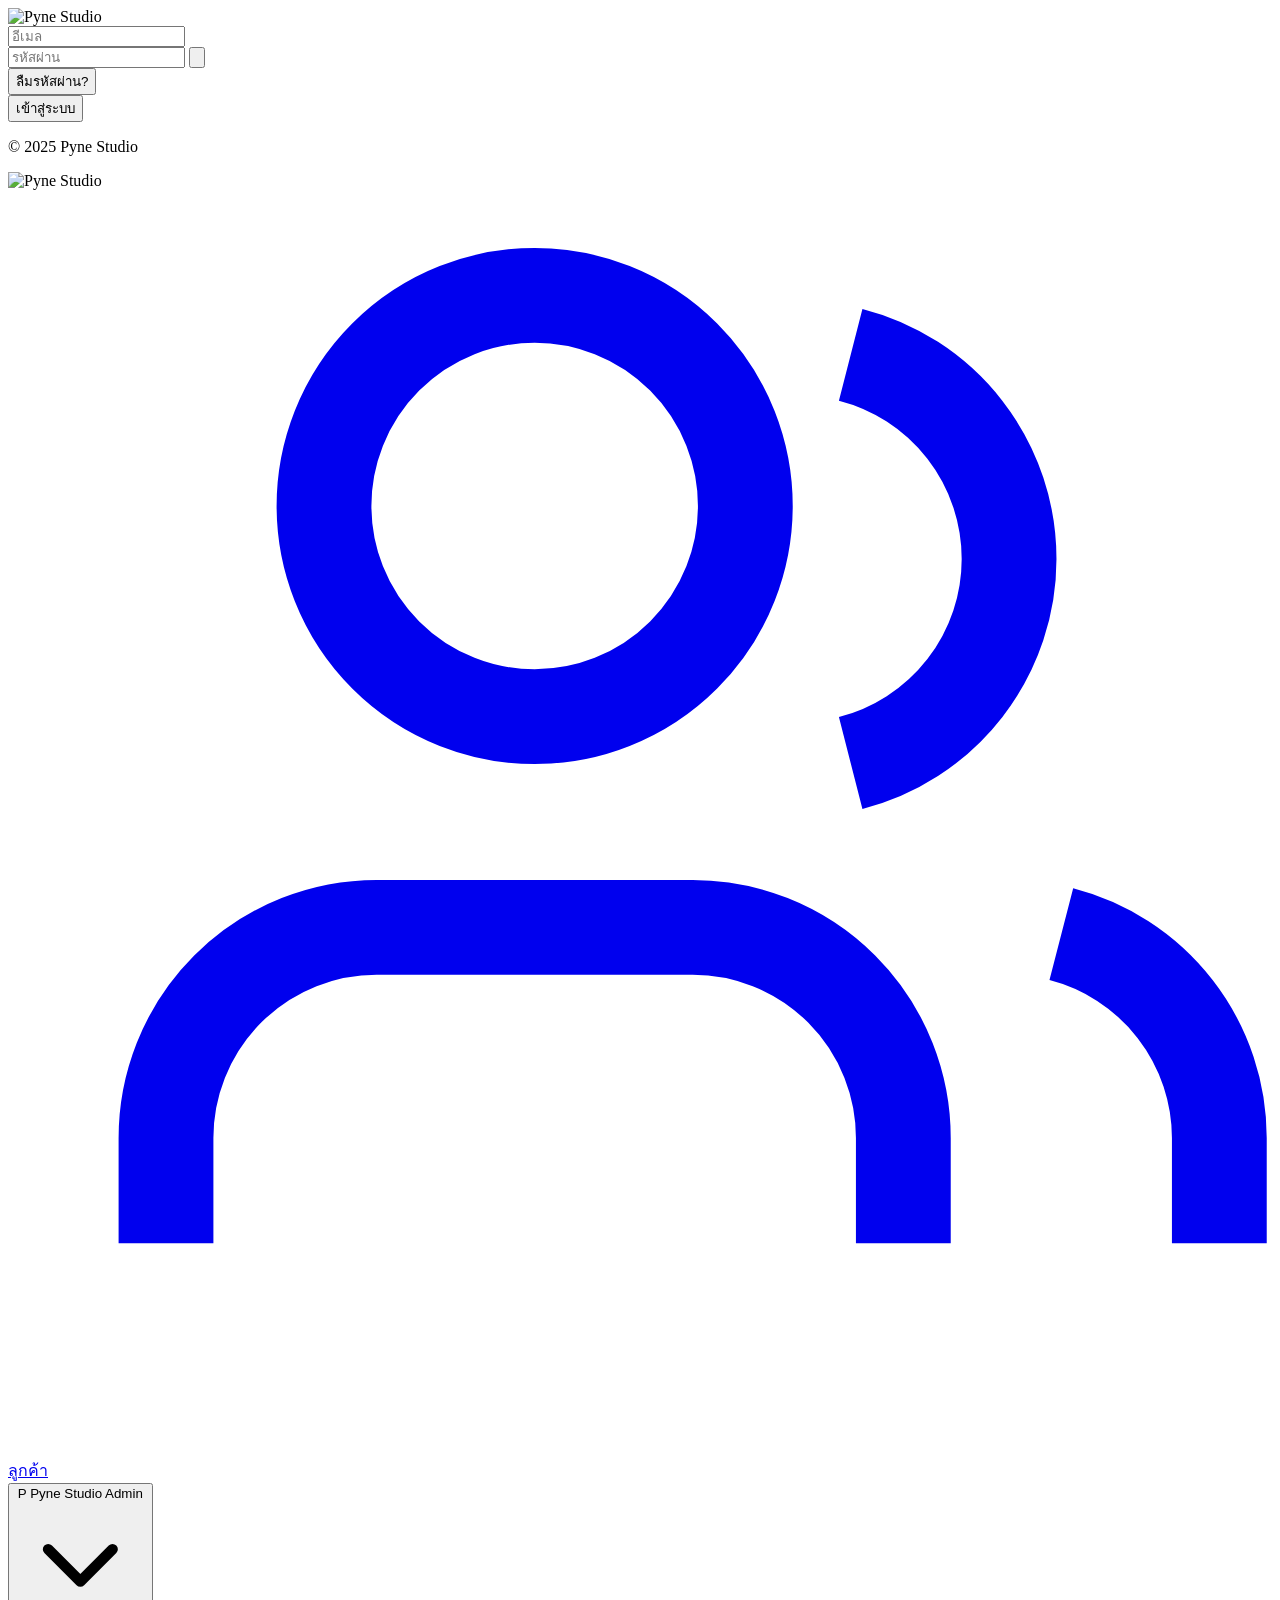
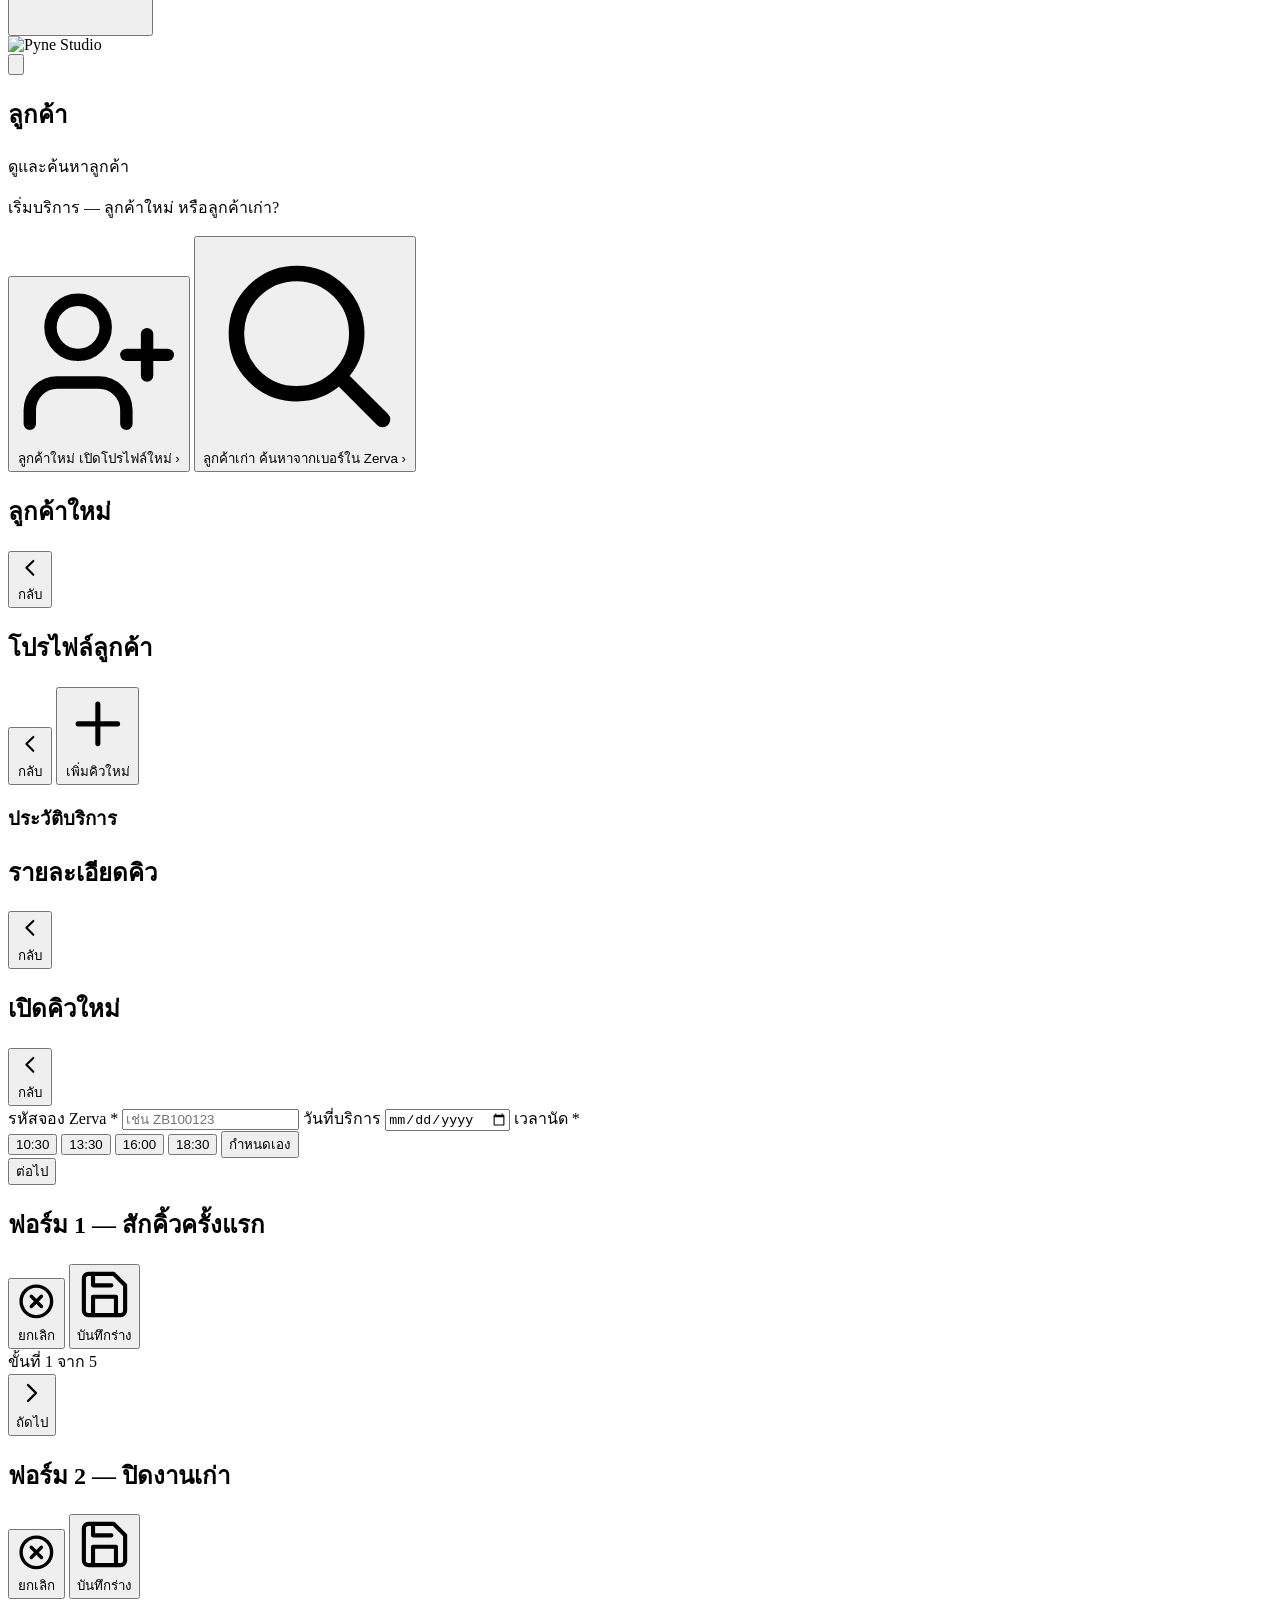
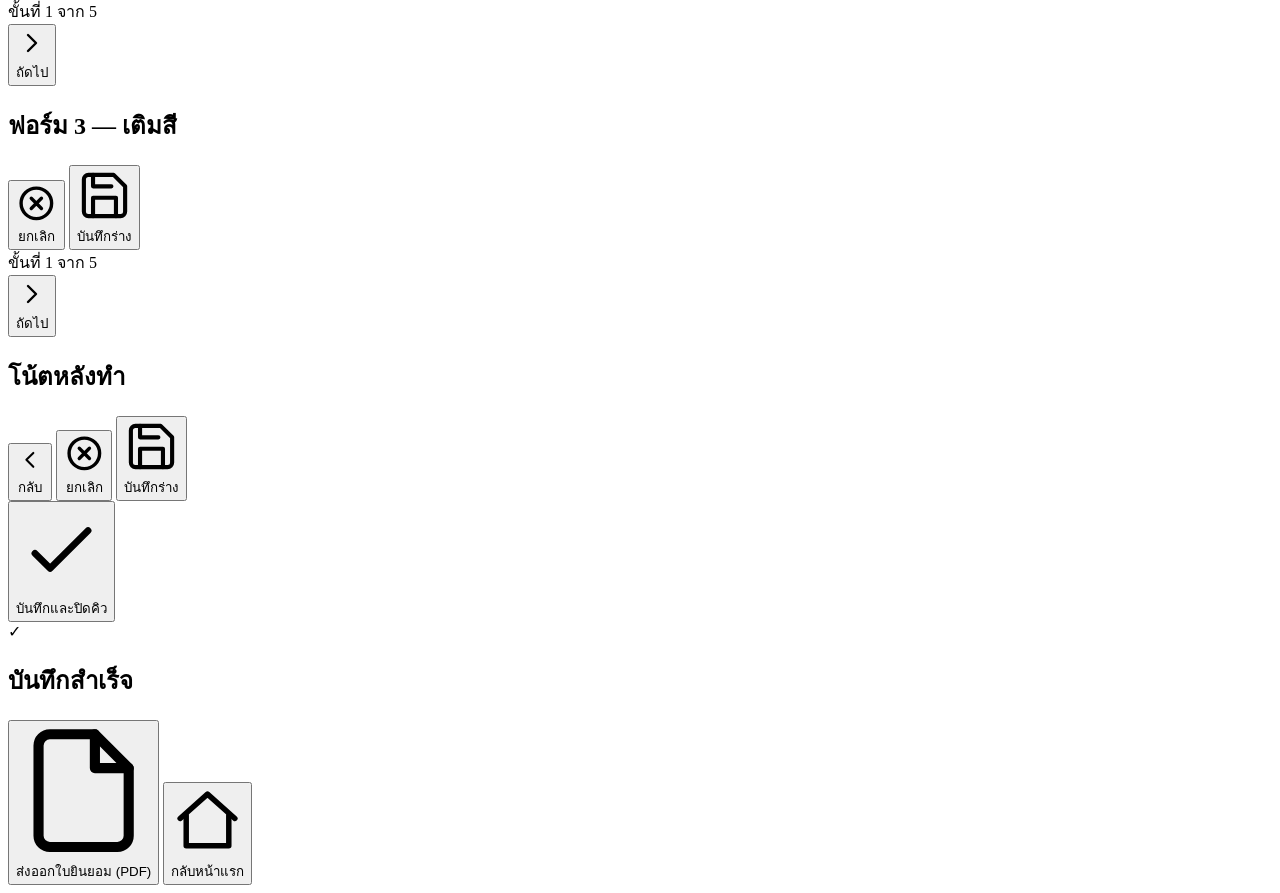
==== commit 08b520b2: "v71 sync consultation forms to studio spec Align Form 1–3, readiness, and post-service wording with " ====
--- a/gas/Index.html
+++ b/gas/Index.html
@@ -1,10 +1,13 @@
 <!doctype html>
-<html lang="th">
+<html lang="en">
 <head>
 <base target="_top">
 <meta charset="utf-8">
 <meta name="viewport" content="width=device-width, initial-scale=1, maximum-scale=1, viewport-fit=cover">
 <title>Pyne Studio CRM</title>
+<link rel="preconnect" href="https://fonts.googleapis.com">
+<link rel="preconnect" href="https://fonts.gstatic.com" crossorigin>
+<link href="https://fonts.googleapis.com/css2?family=Noto+Sans:wght@400;500;600&family=Noto+Sans+Thai:wght@400;500;600&display=swap" rel="stylesheet">
 <?!= include('Stylesheet'); ?>
 </head>
 <body>
@@ -14,21 +17,21 @@
     <div class="login-logo">
       <img src="<?!= LOGO_DATA_URI ?>" alt="Pyne Studio">
     </div>
-    <form class="login-card" id="loginForm" novalidate hidden>
+    <form class="login-card" id="loginForm" novalidate>
       <div class="login-field">
-        <input type="email" id="loginUsername" class="login-input" placeholder="Email" autocomplete="username" required>
+        <input type="email" id="loginUsername" class="login-input" placeholder="อีเมล" autocomplete="username" required>
       </div>
       <div class="login-field">
-        <input type="password" id="loginPassword" class="login-input" placeholder="Password" autocomplete="current-password" required>
-        <button type="button" class="login-eye" id="loginTogglePw" aria-label="Show password">
+        <input type="password" id="loginPassword" class="login-input" placeholder="รหัสผ่าน" autocomplete="current-password" required>
+        <button type="button" class="login-eye" id="loginTogglePw" aria-label="แสดงรหัสผ่าน">
           <svg viewBox="0 0 24 24" fill="none" stroke="currentColor" stroke-width="1.8" stroke-linecap="round" stroke-linejoin="round"><path d="M1 12s4-7 11-7 11 7 11 7-4 7-11 7-11-7-11-7z"/><circle cx="12" cy="12" r="3"/></svg>
         </button>
       </div>
       <div class="login-forgot">
-        <button type="button" class="login-forgot-link" id="loginForgot">Forgot password?</button>
-      </div>
-      <p class="login-error" id="loginError" hidden>Please enter your username and password.</p>
-      <button type="submit" class="login-submit">Sign In</button>
+        <button type="button" class="login-forgot-link" id="loginForgot">ลืมรหัสผ่าน?</button>
+      </div>
+      <p class="login-error" id="loginError" hidden>ใส่อีเมลกับรหัสผ่านก่อนนะ</p>
+      <button type="submit" class="login-submit">เข้าสู่ระบบ</button>
     </form>
     <p class="login-copyright">© 2025 Pyne Studio</p>
   </div>
@@ -37,36 +40,36 @@
 <!-- ===================== RESET PASSWORD MODAL ===================== -->
 <div class="reset-overlay" id="resetOverlay" hidden>
   <form class="reset-card" id="resetForm" novalidate>
-    <button type="button" class="reset-close" id="resetClose" aria-label="Close">
+    <button type="button" class="reset-close" id="resetClose" aria-label="ปิด">
       <svg viewBox="0 0 24 24" fill="none" stroke="currentColor" stroke-width="2" stroke-linecap="round" stroke-linejoin="round"><line x1="18" y1="6" x2="6" y2="18"/><line x1="6" y1="6" x2="18" y2="18"/></svg>
     </button>
-    <h2 class="reset-title">Reset new password</h2>
-    <p class="reset-sub">Enter your current password, then choose a new one.</p>
+    <h2 class="reset-title">ตั้งรหัสผ่านใหม่</h2>
+    <p class="reset-sub">ใส่รหัสผ่านเดิม แล้วตั้งรหัสใหม่</p>
 
     <div class="login-field">
-      <input type="password" id="resetOldPw" class="login-input" placeholder="Current password" autocomplete="current-password">
-      <button type="button" class="login-eye" data-reset-toggle="resetOldPw" aria-label="Show password">
+      <input type="password" id="resetOldPw" class="login-input" placeholder="รหัสผ่านปัจจุบัน" autocomplete="current-password">
+      <button type="button" class="login-eye" data-reset-toggle="resetOldPw" aria-label="แสดงรหัสผ่าน">
         <svg viewBox="0 0 24 24" fill="none" stroke="currentColor" stroke-width="1.8" stroke-linecap="round" stroke-linejoin="round"><path d="M1 12s4-7 11-7 11 7 11 7-4 7-11 7-11-7-11-7z"/><circle cx="12" cy="12" r="3"/></svg>
       </button>
     </div>
     <div class="login-field">
-      <input type="password" id="resetPw" class="login-input" placeholder="New password" autocomplete="new-password">
-      <button type="button" class="login-eye" data-reset-toggle="resetPw" aria-label="Show password">
+      <input type="password" id="resetPw" class="login-input" placeholder="รหัสผ่านใหม่" autocomplete="new-password">
+      <button type="button" class="login-eye" data-reset-toggle="resetPw" aria-label="แสดงรหัสผ่าน">
         <svg viewBox="0 0 24 24" fill="none" stroke="currentColor" stroke-width="1.8" stroke-linecap="round" stroke-linejoin="round"><path d="M1 12s4-7 11-7 11 7 11 7-4 7-11 7-11-7-11-7z"/><circle cx="12" cy="12" r="3"/></svg>
       </button>
     </div>
     <div class="login-field">
-      <input type="password" id="resetPwConfirm" class="login-input" placeholder="Confirm new password" autocomplete="new-password">
-      <button type="button" class="login-eye" data-reset-toggle="resetPwConfirm" aria-label="Show password">
+      <input type="password" id="resetPwConfirm" class="login-input" placeholder="ยืนยันรหัสผ่านใหม่" autocomplete="new-password">
+      <button type="button" class="login-eye" data-reset-toggle="resetPwConfirm" aria-label="แสดงรหัสผ่าน">
         <svg viewBox="0 0 24 24" fill="none" stroke="currentColor" stroke-width="1.8" stroke-linecap="round" stroke-linejoin="round"><path d="M1 12s4-7 11-7 11 7 11 7-4 7-11 7-11-7-11-7z"/><circle cx="12" cy="12" r="3"/></svg>
       </button>
     </div>
-    <p class="login-error" id="resetError" hidden>Passwords do not match.</p>
-
-    <button type="submit" class="login-submit">Save new password</button>
+    <p class="login-error" id="resetError" hidden>รหัสผ่านใหม่ไม่ตรงกัน</p>
+
+    <button type="submit" class="login-submit">บันทึกรหัสใหม่</button>
     <button type="button" class="reset-back" id="resetBack">
       <svg viewBox="0 0 24 24" fill="none" stroke="currentColor" stroke-width="1.8" stroke-linecap="round" stroke-linejoin="round"><line x1="19" y1="12" x2="5" y2="12"/><polyline points="12 19 5 12 12 5"/></svg>
-      <span>Back to sign in</span>
+      <span>กลับไปเข้าสู่ระบบ</span>
     </button>
   </form>
 </div>
@@ -76,7 +79,7 @@
   <form class="app-dialog" id="appDialog" novalidate>
     <div class="app-dialog-head">
       <h2 class="app-dialog-title" id="appDialogTitle">แจ้งเตือน</h2>
-      <button type="button" class="app-dialog-close" id="appDialogClose" aria-label="Close">×</button>
+      <button type="button" class="app-dialog-close" id="appDialogClose" aria-label="ปิด">×</button>
     </div>
     <div class="app-dialog-body" id="appDialogBody"></div>
     <label class="app-dialog-field" id="appDialogField" hidden>
@@ -85,8 +88,8 @@
     </label>
     <p class="login-error app-dialog-error" id="appDialogError" hidden></p>
     <div class="app-dialog-actions">
-      <button type="button" class="btn btn-outline" id="appDialogCancel">Cancel</button>
-      <button type="submit" class="btn btn-primary" id="appDialogOk">OK</button>
+      <button type="button" class="btn btn-outline" id="appDialogCancel">ยกเลิก</button>
+      <button type="submit" class="btn btn-primary" id="appDialogOk">ตกลง</button>
     </div>
   </form>
 </div>
@@ -99,9 +102,9 @@
       <img src="<?!= LOGO_DATA_URI ?>" alt="Pyne Studio" class="logo-img">
     </div>
     <nav class="sidebar-nav">
-      <a href="#" class="sidebar-nav-item active" data-nav="home" aria-label="Customers" title="Customers">
+      <a href="#" class="sidebar-nav-item active" data-nav="home" aria-label="ลูกค้า" title="ลูกค้า">
         <svg class="nav-icon" viewBox="0 0 24 24" fill="none" stroke="currentColor" stroke-width="1.8"><path d="M17 20v-2a4 4 0 0 0-4-4H7a4 4 0 0 0-4 4v2"/><circle cx="10" cy="6" r="4"/><path d="M23 20v-2a4 4 0 0 0-3-3.87"/><path d="M16 3.13a4 4 0 0 1 0 7.75"/></svg>
-        <span>Customers</span>
+        <span>ลูกค้า</span>
       </a>
     </nav>
     <div class="sidebar-footer">
@@ -117,11 +120,11 @@
         <div class="user-menu-popover" id="userMenuPopover" hidden>
           <button class="user-menu-item" type="button" data-action="reset">
             <svg viewBox="0 0 24 24" fill="none" stroke="currentColor" stroke-width="1.8" stroke-linecap="round" stroke-linejoin="round"><path d="M23 4v6h-6"/><path d="M20.49 15a9 9 0 1 1-2.12-9.36L23 10"/></svg>
-            <span>Reset password</span>
+            <span>เปลี่ยนรหัสผ่าน</span>
           </button>
           <button class="user-menu-item user-menu-item-danger" type="button" data-action="logout">
             <svg viewBox="0 0 24 24" fill="none" stroke="currentColor" stroke-width="1.8" stroke-linecap="round" stroke-linejoin="round"><path d="M9 21H5a2 2 0 0 1-2-2V5a2 2 0 0 1 2-2h4"/><polyline points="16 17 21 12 16 7"/><line x1="21" y1="12" x2="9" y2="12"/></svg>
-            <span>Log out</span>
+            <span>ออกจากระบบ</span>
           </button>
         </div>
       </div>
@@ -135,15 +138,15 @@
       <div class="mobile-logo">
         <img src="<?!= LOGO_DATA_URI ?>" alt="Pyne Studio" class="logo-img">
       </div>
-      <button class="hamburger-btn" id="hamburgerBtn" aria-label="Open menu" aria-expanded="false">
+      <button class="hamburger-btn" id="hamburgerBtn" aria-label="เปิดเมนู" aria-expanded="false">
         <svg viewBox="0 0 24 24" fill="none" stroke="currentColor" stroke-width="2" stroke-linecap="round"><line x1="3" y1="6" x2="21" y2="6"/><line x1="3" y1="12" x2="21" y2="12"/><line x1="3" y1="18" x2="21" y2="18"/></svg>
       </button>
       <nav class="mobile-dropdown" id="mobileDropdown" hidden>
         <div class="mobile-menu-head">
           <span class="mobile-menu-title">Menu</span>
-          <button class="mobile-menu-close" id="mobileMenuClose" type="button" aria-label="Close menu">×</button>
+          <button class="mobile-menu-close" id="mobileMenuClose" type="button" aria-label="ปิดเมนู">×</button>
         </div>
-        <a href="#" class="mobile-dropdown-item active" data-nav="home">Customers</a>
+        <a href="#" class="mobile-dropdown-item active" data-nav="home">ลูกค้า</a>
 
         <div class="mobile-menu-account">
           <div class="mobile-account-user">
@@ -155,11 +158,11 @@
           </div>
           <button class="mobile-account-item" type="button" data-account-action="reset">
             <svg viewBox="0 0 24 24" fill="none" stroke="currentColor" stroke-width="1.8" stroke-linecap="round" stroke-linejoin="round"><path d="M23 4v6h-6"/><path d="M20.49 15a9 9 0 1 1-2.12-9.36L23 10"/></svg>
-            <span>Reset password</span>
+            <span>เปลี่ยนรหัสผ่าน</span>
           </button>
           <button class="mobile-account-item mobile-account-item-danger" type="button" data-account-action="logout">
             <svg viewBox="0 0 24 24" fill="none" stroke="currentColor" stroke-width="1.8" stroke-linecap="round" stroke-linejoin="round"><path d="M9 21H5a2 2 0 0 1-2-2V5a2 2 0 0 1 2-2h4"/><polyline points="16 17 21 12 16 7"/><line x1="21" y1="12" x2="9" y2="12"/></svg>
-            <span>Log out</span>
+            <span>ออกจากระบบ</span>
           </button>
         </div>
       </nav>
@@ -172,15 +175,19 @@
       <section class="screen" id="screen-home">
         <header class="page-header">
           <div>
-            <h1 class="page-title">Customers</h1>
-            <p class="page-subtitle">Manage your client database</p>
+            <h1 class="page-title">ลูกค้า</h1>
+            <p class="page-subtitle">ดูและค้นหาลูกค้า</p>
           </div>
+          <button type="button" class="btn btn-outline page-header-back" id="homeSearchBackBtn" hidden>
+            <svg viewBox="0 0 24 24" fill="none" stroke="currentColor" stroke-width="1.8" stroke-linecap="round" stroke-linejoin="round" aria-hidden="true"><path d="m15 18-6-6 6-6"/></svg>
+            <span>กลับ</span>
+          </button>
         </header>
 
         <div class="customers-page">
           <!-- Step 1: เริ่มบริการ — ลูกค้าใหม่หรือลูกค้าเก่า (ตามสเปก Flow การรับลูกค้า) -->
           <div id="homeStartChoice">
-            <p class="choose-lead">เริ่มบริการ — ลูกค้าใหม่หรือลูกค้าเก่า?</p>
+            <p class="choose-lead">เริ่มบริการ — ลูกค้าใหม่ หรือลูกค้าเก่า?</p>
             <div class="service-choices">
               <button class="service-card" id="chooseNewCustomerBtn" type="button">
                 <span class="service-card-icon">
@@ -188,7 +195,7 @@
                 </span>
                 <span class="service-card-text">
                   <span class="service-card-title">ลูกค้าใหม่</span>
-                  <span class="service-card-sub">สร้าง Customer Profile ใหม่</span>
+                  <span class="service-card-sub">เปิดโปรไฟล์ใหม่</span>
                 </span>
                 <span class="service-card-arrow">›</span>
               </button>
@@ -198,7 +205,7 @@
                 </span>
                 <span class="service-card-text">
                   <span class="service-card-title">ลูกค้าเก่า</span>
-                  <span class="service-card-sub">ค้นหาจากเบอร์โทรศัพท์ที่จองผ่าน Zerva</span>
+                  <span class="service-card-sub">ค้นหาจากเบอร์ใน Zerva</span>
                 </span>
                 <span class="service-card-arrow">›</span>
               </button>
@@ -207,11 +214,10 @@
 
           <!-- Step 2 (ลูกค้าเก่า): ค้นหาจากเบอร์โทร -->
           <div id="homeSearchPanel" hidden>
-            <button class="back-link" id="homeSearchBackBtn" type="button">‹ กลับ</button>
-            <div class="toolbar-row">
+            <div class="toolbar-row home-search-toolbar">
               <div class="search-bar-wrap">
                 <svg class="search-icon" viewBox="0 0 24 24" fill="none" stroke="currentColor" stroke-width="2"><circle cx="11" cy="11" r="7"/><line x1="21" y1="21" x2="16.65" y2="16.65"/></svg>
-                <input type="text" id="searchInput" class="input search-input" placeholder="ค้นหาด้วยเบอร์โทรศัพท์...">
+                <input type="text" id="searchInput" class="input search-input" placeholder="ค้นหาจากเบอร์ เช่น 081...">
               </div>
             </div>
 
@@ -222,12 +228,12 @@
                 <table class="customers-table">
                   <thead>
                     <tr>
-                      <th>Customer</th>
-                      <th>Phone</th>
+                      <th>ลูกค้า</th>
+                      <th>เบอร์</th>
                       <th>Line</th>
-                      <th>Last Visit</th>
-                      <th>Visits</th>
-                      <th class="th-actions">Actions</th>
+                      <th>ครั้งล่าสุด</th>
+                      <th>จำนวนครั้ง</th>
+                      <th class="th-actions">เมนู</th>
                     </tr>
                   </thead>
                   <tbody id="customersTableBody"></tbody>
@@ -235,6 +241,7 @@
               </div>
               <div id="customersEmptyState" class="empty-hint" hidden></div>
             </div>
+            <div id="customersCardList" class="customers-card-list" hidden></div>
           </div>
         </div>
       </section>
@@ -242,34 +249,56 @@
   <!-- ===================== 3. NEW CUSTOMER — Step 2 (ลูกค้าใหม่) ===================== -->
   <section class="screen" id="screen-newCustomer">
     <header class="topbar">
-      <button class="back-link" id="newCustomerBackBtn">‹ Back</button>
-      <h2 class="topbar-title">New Customer</h2>
+      <h2 class="topbar-title">ลูกค้าใหม่</h2>
+      <div class="topbar-actions">
+        <button type="button" class="btn btn-outline topbar-back-btn" id="newCustomerBackBtn">
+          <svg viewBox="0 0 24 24" fill="none" stroke="currentColor" stroke-width="1.8" stroke-linecap="round" stroke-linejoin="round" aria-hidden="true"><path d="m15 18-6-6 6-6"/></svg>
+          <span>กลับ</span>
+        </button>
+      </div>
     </header>
     <div class="page-pad" id="newCustomerBody"></div>
   </section>
 
   <!-- ===================== 4. CUSTOMER PROFILE ===================== -->
   <section class="screen" id="screen-customerProfile">
-    <header class="topbar">
-      <button class="back-link" data-back="home">‹ Back</button>
-      <h2 class="topbar-title">Customer Profile</h2>
-    </header>
-    <div class="page-pad">
-      <div class="profile-card" id="profileCard"></div>
-      <button class="btn btn-primary btn-block mt-16" id="addVisitBtn">+ Add New Visit</button>
-      <h3 class="section-title">Skin &amp; Brow Profile</h3>
-      <div class="profile-card" id="skinProfileCard"></div>
-      <h3 class="section-title">Service History</h3>
-      <div class="box-quiet" id="historySummary" hidden></div>
-      <div id="historyList" class="history-list"></div>
+    <header class="topbar topbar--profile">
+      <div class="topbar-profile-inner">
+        <h2 class="topbar-title">โปรไฟล์ลูกค้า</h2>
+        <div class="cp-topbar-actions">
+          <button type="button" class="btn btn-outline cp-back-btn" id="customerProfileBackBtn">
+            <svg viewBox="0 0 24 24" fill="none" stroke="currentColor" stroke-width="1.8" stroke-linecap="round" stroke-linejoin="round" aria-hidden="true"><path d="m15 18-6-6 6-6"/></svg>
+            <span>กลับ</span>
+          </button>
+          <button type="button" class="btn btn-primary cp-add-visit" id="addVisitBtn">
+            <svg viewBox="0 0 24 24" fill="none" stroke="currentColor" stroke-width="1.8" stroke-linecap="round" stroke-linejoin="round" aria-hidden="true"><path d="M12 5v14M5 12h14"/></svg>
+            <span>เพิ่มคิวใหม่</span>
+          </button>
+        </div>
+      </div>
+    </header>
+    <div class="page-pad cp-page">
+      <div class="cp-hero" id="profileCard"></div>
+      <div class="cp-stats" id="profileStats" hidden></div>
+      <div class="cp-panel" id="skinProfileCard"></div>
+      <div class="cp-history-head">
+        <h3 class="cp-section-title">ประวัติบริการ</h3>
+        <span class="cp-history-count" id="historyCount"></span>
+      </div>
+      <div id="historyList" class="cp-history-list"></div>
     </div>
   </section>
 
   <!-- ===================== 4b. VISIT DETAIL (อ่านอย่างเดียว แก้ไขไม่ได้) ===================== -->
   <section class="screen" id="screen-visitDetail">
     <header class="topbar">
-      <button class="back-link" data-back="customerProfile">‹ Back</button>
-      <h2 class="topbar-title">Visit Details</h2>
+      <h2 class="topbar-title">รายละเอียดคิว</h2>
+      <div class="topbar-actions">
+        <button type="button" class="btn btn-outline topbar-back-btn" data-back="customerProfile">
+          <svg viewBox="0 0 24 24" fill="none" stroke="currentColor" stroke-width="1.8" stroke-linecap="round" stroke-linejoin="round" aria-hidden="true"><path d="m15 18-6-6 6-6"/></svg>
+          <span>กลับ</span>
+        </button>
+      </div>
     </header>
     <div class="page-pad" id="visitDetailBody"></div>
   </section>
@@ -277,16 +306,21 @@
   <!-- ===================== 4c. CREATE VISIT — Step 3 (ทุกคิวต้องสร้าง Visit ใหม่ก่อนเปิดฟอร์ม) ===================== -->
   <section class="screen" id="screen-createVisit">
     <header class="topbar">
-      <button class="back-link" id="createVisitBackBtn">‹ Back</button>
-      <h2 class="topbar-title">New Visit</h2>
+      <h2 class="topbar-title">เปิดคิวใหม่</h2>
+      <div class="topbar-actions">
+        <button type="button" class="btn btn-outline topbar-back-btn" id="createVisitBackBtn">
+          <svg viewBox="0 0 24 24" fill="none" stroke="currentColor" stroke-width="1.8" stroke-linecap="round" stroke-linejoin="round" aria-hidden="true"><path d="m15 18-6-6 6-6"/></svg>
+          <span>กลับ</span>
+        </button>
+      </div>
     </header>
     <div class="page-pad">
       <div class="box-quiet" id="cvProfileBox"></div>
 
-      <label class="field-label">Zerva Booking ID <span class="required-star">*</span></label>
+      <label class="field-label">รหัสจอง Zerva <span class="required-star">*</span></label>
       <input type="text" id="cvZervaId" class="input" placeholder="เช่น ZB100123" autocomplete="off">
 
-      <label class="field-label">วันที่เข้ารับบริการ</label>
+      <label class="field-label">วันที่บริการ</label>
       <input type="date" id="cvDate" class="input">
 
       <label class="field-label">เวลานัด <span class="required-star">*</span></label>
@@ -299,24 +333,24 @@
       </div>
       <input type="time" id="cvCustomTime" class="input" hidden>
 
-      <button class="btn btn-primary btn-block mt-16" id="cvContinueBtn">Continue</button>
-    </div>
-  </section>
-
-  <!-- ===================== 5. เลือกฟอร์ม Consultation — Step 4 (glass modal) ===================== -->
+      <button class="btn btn-primary btn-block mt-16" id="cvContinueBtn">ต่อไป</button>
+    </div>
+  </section>
+
+  <!-- ===================== 5. เลือกฟอร์ม — Step 4 (glass modal) ===================== -->
   <div class="modal-overlay" id="serviceTypeModal" hidden>
     <div class="glass-modal" role="dialog" aria-modal="true" aria-labelledby="serviceTypeModalTitle">
-      <button class="glass-modal-close" id="serviceTypeCloseBtn" type="button" aria-label="Close">×</button>
-      <h2 class="glass-modal-title" id="serviceTypeModalTitle">เลือกฟอร์ม Consultation</h2>
-      <p class="glass-modal-sub">เลือกฟอร์มให้ตรงกับสถานการณ์ของลูกค้า</p>
+      <button class="glass-modal-close" id="serviceTypeCloseBtn" type="button" aria-label="ปิด">×</button>
+      <h2 class="glass-modal-title" id="serviceTypeModalTitle">เลือกฟอร์ม</h2>
+      <p class="glass-modal-sub">เลือกฟอร์มให้ตรงกับเคสลูกค้า</p>
       <div class="service-choices">
         <button class="service-card" id="chooseForm1Btn">
           <span class="service-card-icon">
             <svg viewBox="0 0 24 24" fill="none" stroke="currentColor" stroke-width="1.8" stroke-linecap="round" stroke-linejoin="round"><path d="M12 20h9"/><path d="M16.5 3.5a2.12 2.12 0 0 1 3 3L7 19l-4 1 1-4Z"/></svg>
           </span>
           <span class="service-card-text">
-            <span class="service-card-title">สักคิ้วครั้งแรก</span>
-            <span class="service-card-sub">ไม่มีรอยสักคิ้วเดิมที่มีผลต่อการออกแบบ</span>
+            <span class="service-card-title">ฟอร์ม 1 — สักคิ้วครั้งแรก</span>
+            <span class="service-card-sub">ยังไม่มีงานคิ้วเก่าที่กระทบดีไซน์</span>
           </span>
           <span class="service-card-arrow">›</span>
         </button>
@@ -325,8 +359,8 @@
             <svg viewBox="0 0 24 24" fill="none" stroke="currentColor" stroke-width="1.8" stroke-linecap="round" stroke-linejoin="round"><path d="M12 20h9"/><path d="M16.5 3.5a2.12 2.12 0 0 1 3 3L7 19l-4 1 1-4Z"/></svg>
           </span>
           <span class="service-card-text">
-            <span class="service-card-title">สักทับรอยเก่า</span>
-            <span class="service-card-sub">มีสี/ทรงเดิมที่มีผลต่อการออกแบบ (ไม่ใช่รอยเดิมของ pyne.studio)</span>
+            <span class="service-card-title">ฟอร์ม 2 — ปิดงานเก่า</span>
+            <span class="service-card-sub">มีสี/ทรงเก่าที่กระทบดีไซน์ (ไม่ใช่งาน pyne)</span>
           </span>
           <span class="service-card-arrow">›</span>
         </button>
@@ -335,8 +369,8 @@
             <svg viewBox="0 0 24 24" fill="none" stroke="currentColor" stroke-width="1.8" stroke-linecap="round" stroke-linejoin="round"><path d="m19 11-8-8-8.6 8.6a2 2 0 0 0 0 2.8l5.2 5.2c.8.8 2 .8 2.8 0L19 11Z"/><path d="m5 2 5 5"/><path d="M2 13h15"/><path d="M22 20a2 2 0 1 1-4 0c0-1.6 1.7-2.4 2-4 .3 1.6 2 2.4 2 4Z"/></svg>
           </span>
           <span class="service-card-text">
-            <span class="service-card-title">เติมสีคิ้ว</span>
-            <span class="service-card-sub">เคยสักกับ pyne.studio กลับมาติดตามผล/เติมสี</span>
+            <span class="service-card-title">ฟอร์ม 3 — เติมสี</span>
+            <span class="service-card-sub">ลูกค้าเก่า pyne มาเติมสี/ตามนัด</span>
           </span>
           <span class="service-card-arrow">›</span>
         </button>
@@ -345,66 +379,94 @@
   </div>
 
   <!-- ===================== 6. FORM 1 — สักคิ้วครั้งแรก ===================== -->
-  <section class="screen" id="screen-form1">
-    <header class="topbar">
-      <button class="back-link" id="form1BackBtn">‹ Back</button>
-      <h2 class="topbar-title">Form 1 — สักคิ้วครั้งแรก</h2>
-      <div class="topbar-actions">
-        <button type="button" class="not-served-link" id="form1NotServedBtn">ไม่ได้รับบริการ</button>
-        <button type="button" class="draft-save-btn" id="form1DraftBtn">บันทึกแบบร่าง</button>
-      </div>
-    </header>
+  <section class="screen screen--form" id="screen-form1">
+    <header class="topbar">
+      <h2 class="topbar-title">ฟอร์ม 1 — สักคิ้วครั้งแรก</h2>
+      <div class="topbar-actions">
+        <button type="button" class="cancel-link" id="form1CancelBtn">
+          <svg viewBox="0 0 24 24" fill="none" stroke="currentColor" stroke-width="2" stroke-linecap="round"><circle cx="12" cy="12" r="9"/><path d="m15 9-6 6M9 9l6 6"/></svg>
+          ยกเลิก
+        </button>
+        <button type="button" class="draft-save-btn" id="form1DraftBtn"><svg viewBox="0 0 24 24" fill="none" stroke="currentColor" stroke-width="1.8" stroke-linecap="round" stroke-linejoin="round" aria-hidden="true"><path d="M19 21H5a2 2 0 0 1-2-2V5a2 2 0 0 1 2-2h11l5 5v11a2 2 0 0 1-2 2z"/><polyline points="17 21 17 13 7 13 7 21"/><polyline points="7 3 7 8 15 8"/></svg><span>บันทึกร่าง</span></button>
+      </div>
+    </header>
+    <div class="form-chrome" id="form1Chrome"></div>
     <div class="page-pad" id="form1Body"></div>
-    <footer class="footer-actions">
-      <button class="btn btn-primary btn-block" id="form1NextBtn">ถัดไป: บันทึกหลังทำ</button>
+    <footer class="footer-actions footer-actions--wizard">
+      <div class="footer-wizard-meta" id="form1StepMeta">ขั้นที่ 1 จาก 5</div>
+      <div class="footer-wizard-btns">
+        <button class="btn btn-outline" id="form1PrevBtn" type="button" hidden><svg viewBox="0 0 24 24" fill="none" stroke="currentColor" stroke-width="1.8" stroke-linecap="round" stroke-linejoin="round" aria-hidden="true"><path d="m15 18-6-6 6-6"/></svg><span>กลับ</span></button>
+        <button class="btn btn-primary" id="form1NextBtn" type="button"><svg viewBox="0 0 24 24" fill="none" stroke="currentColor" stroke-width="1.8" stroke-linecap="round" stroke-linejoin="round" aria-hidden="true"><path d="m9 18 6-6-6-6"/></svg><span>ถัดไป</span></button>
+      </div>
     </footer>
   </section>
 
   <!-- ===================== 7. FORM 2 — สักทับรอยเก่า ===================== -->
-  <section class="screen" id="screen-form2">
-    <header class="topbar">
-      <button class="back-link" id="form2BackBtn">‹ Back</button>
-      <h2 class="topbar-title">Form 2 — สักทับรอยเก่า</h2>
-      <div class="topbar-actions">
-        <button type="button" class="not-served-link" id="form2NotServedBtn">ไม่ได้รับบริการ</button>
-        <button type="button" class="draft-save-btn" id="form2DraftBtn">บันทึกแบบร่าง</button>
-      </div>
-    </header>
+  <section class="screen screen--form" id="screen-form2">
+    <header class="topbar">
+      <h2 class="topbar-title">ฟอร์ม 2 — ปิดงานเก่า</h2>
+      <div class="topbar-actions">
+        <button type="button" class="cancel-link" id="form2CancelBtn">
+          <svg viewBox="0 0 24 24" fill="none" stroke="currentColor" stroke-width="2" stroke-linecap="round"><circle cx="12" cy="12" r="9"/><path d="m15 9-6 6M9 9l6 6"/></svg>
+          ยกเลิก
+        </button>
+        <button type="button" class="draft-save-btn" id="form2DraftBtn"><svg viewBox="0 0 24 24" fill="none" stroke="currentColor" stroke-width="1.8" stroke-linecap="round" stroke-linejoin="round" aria-hidden="true"><path d="M19 21H5a2 2 0 0 1-2-2V5a2 2 0 0 1 2-2h11l5 5v11a2 2 0 0 1-2 2z"/><polyline points="17 21 17 13 7 13 7 21"/><polyline points="7 3 7 8 15 8"/></svg><span>บันทึกร่าง</span></button>
+      </div>
+    </header>
+    <div class="form-chrome" id="form2Chrome"></div>
     <div class="page-pad" id="form2Body"></div>
-    <footer class="footer-actions">
-      <button class="btn btn-primary btn-block" id="form2NextBtn">ถัดไป: บันทึกหลังทำ</button>
+    <footer class="footer-actions footer-actions--wizard">
+      <div class="footer-wizard-meta" id="form2StepMeta">ขั้นที่ 1 จาก 5</div>
+      <div class="footer-wizard-btns">
+        <button class="btn btn-outline" id="form2PrevBtn" type="button" hidden><svg viewBox="0 0 24 24" fill="none" stroke="currentColor" stroke-width="1.8" stroke-linecap="round" stroke-linejoin="round" aria-hidden="true"><path d="m15 18-6-6 6-6"/></svg><span>กลับ</span></button>
+        <button class="btn btn-primary" id="form2NextBtn" type="button"><svg viewBox="0 0 24 24" fill="none" stroke="currentColor" stroke-width="1.8" stroke-linecap="round" stroke-linejoin="round" aria-hidden="true"><path d="m9 18 6-6-6-6"/></svg><span>ถัดไป</span></button>
+      </div>
     </footer>
   </section>
 
   <!-- ===================== 8. FORM 3 — เติมสีคิ้ว — ส่วนที่ 1-4 ===================== -->
-  <section class="screen" id="screen-formTouchup">
-    <header class="topbar">
-      <button class="back-link" id="touchupBackBtn">‹ Back</button>
-      <h2 class="topbar-title">Form 3 — เติมสีคิ้ว</h2>
-      <div class="topbar-actions">
-        <button type="button" class="not-served-link" id="touchupNotServedBtn">ไม่ได้รับบริการ</button>
-        <button type="button" class="draft-save-btn" id="touchupDraftBtn">บันทึกแบบร่าง</button>
-      </div>
-    </header>
+  <section class="screen screen--form" id="screen-formTouchup">
+    <header class="topbar">
+      <h2 class="topbar-title">ฟอร์ม 3 — เติมสี</h2>
+      <div class="topbar-actions">
+        <button type="button" class="cancel-link" id="touchupCancelBtn">
+          <svg viewBox="0 0 24 24" fill="none" stroke="currentColor" stroke-width="2" stroke-linecap="round"><circle cx="12" cy="12" r="9"/><path d="m15 9-6 6M9 9l6 6"/></svg>
+          ยกเลิก
+        </button>
+        <button type="button" class="draft-save-btn" id="touchupDraftBtn"><svg viewBox="0 0 24 24" fill="none" stroke="currentColor" stroke-width="1.8" stroke-linecap="round" stroke-linejoin="round" aria-hidden="true"><path d="M19 21H5a2 2 0 0 1-2-2V5a2 2 0 0 1 2-2h11l5 5v11a2 2 0 0 1-2 2z"/><polyline points="17 21 17 13 7 13 7 21"/><polyline points="7 3 7 8 15 8"/></svg><span>บันทึกร่าง</span></button>
+      </div>
+    </header>
+    <div class="form-chrome" id="touchupChrome"></div>
     <div class="page-pad" id="touchupBody"></div>
-    <footer class="footer-actions">
-      <button class="btn btn-primary btn-block" id="tuNextBtn">ถัดไป: บันทึกหลังทำ</button>
+    <footer class="footer-actions footer-actions--wizard">
+      <div class="footer-wizard-meta" id="touchupStepMeta">ขั้นที่ 1 จาก 5</div>
+      <div class="footer-wizard-btns">
+        <button class="btn btn-outline" id="touchupPrevBtn" type="button" hidden><svg viewBox="0 0 24 24" fill="none" stroke="currentColor" stroke-width="1.8" stroke-linecap="round" stroke-linejoin="round" aria-hidden="true"><path d="m15 18-6-6 6-6"/></svg><span>กลับ</span></button>
+        <button class="btn btn-primary" id="tuNextBtn" type="button"><svg viewBox="0 0 24 24" fill="none" stroke="currentColor" stroke-width="1.8" stroke-linecap="round" stroke-linejoin="round" aria-hidden="true"><path d="m9 18 6-6-6-6"/></svg><span>ถัดไป</span></button>
+      </div>
     </footer>
   </section>
 
   <!-- ===================== 9. บันทึกหลังทำ — ใช้ร่วมกัน Form 1/2/3 ===================== -->
-  <section class="screen" id="screen-techFields">
-    <header class="topbar">
-      <button class="back-link" id="techBackBtn">‹ Back</button>
-      <h2 class="topbar-title" id="techTitle">บันทึกหลังทำ</h2>
-      <div class="topbar-actions">
-        <button type="button" class="not-served-link" id="techNotServedBtn">ไม่ได้รับบริการ</button>
-        <button type="button" class="draft-save-btn" id="tuSaveDraftBtn">บันทึกแบบร่าง</button>
-      </div>
-    </header>
+  <section class="screen screen--form" id="screen-techFields">
+    <header class="topbar">
+      <h2 class="topbar-title" id="techTitle">โน้ตหลังทำ</h2>
+      <div class="topbar-actions">
+        <button type="button" class="btn btn-outline topbar-back-btn" id="techBackBtn">
+          <svg viewBox="0 0 24 24" fill="none" stroke="currentColor" stroke-width="1.8" stroke-linecap="round" stroke-linejoin="round" aria-hidden="true"><path d="m15 18-6-6 6-6"/></svg>
+          <span>กลับ</span>
+        </button>
+        <button type="button" class="cancel-link" id="techCancelBtn">
+          <svg viewBox="0 0 24 24" fill="none" stroke="currentColor" stroke-width="2" stroke-linecap="round"><circle cx="12" cy="12" r="9"/><path d="m15 9-6 6M9 9l6 6"/></svg>
+          ยกเลิก
+        </button>
+        <button type="button" class="draft-save-btn" id="tuSaveDraftBtn"><svg viewBox="0 0 24 24" fill="none" stroke="currentColor" stroke-width="1.8" stroke-linecap="round" stroke-linejoin="round" aria-hidden="true"><path d="M19 21H5a2 2 0 0 1-2-2V5a2 2 0 0 1 2-2h11l5 5v11a2 2 0 0 1-2 2z"/><polyline points="17 21 17 13 7 13 7 21"/><polyline points="7 3 7 8 15 8"/></svg><span>บันทึกร่าง</span></button>
+      </div>
+    </header>
+    <div class="form-chrome" id="techChrome"></div>
     <div class="page-pad" id="techBody"></div>
     <footer class="footer-actions">
-      <button class="btn btn-primary btn-block" id="tuSaveCloseBtn" type="button">บันทึกเสร็จและปิด Visit</button>
+      <button class="btn btn-primary btn-block" id="tuSaveCloseBtn" type="button"><svg viewBox="0 0 24 24" fill="none" stroke="currentColor" stroke-width="1.8" stroke-linecap="round" stroke-linejoin="round" aria-hidden="true"><path d="m5 13 4 4L19 7"/></svg><span>บันทึกและปิดคิว</span></button>
     </footer>
   </section>
 
@@ -412,14 +474,26 @@
   <section class="screen" id="screen-confirmation">
     <div class="confirm-wrap">
       <div class="confirm-check">✓</div>
-      <h2>Saved successfully</h2>
+      <h2>บันทึกสำเร็จ</h2>
       <p class="muted" id="confirmSummary"></p>
-      <button class="btn btn-outline btn-block" id="exportPdfBtn">Export Consent Form (PDF)</button>
-      <button class="btn btn-primary btn-block mt-12" id="backHomeBtn">Back to Home</button>
-    </div>
-  </section>
-
-    </div>
+      <button class="btn btn-outline btn-block" id="exportPdfBtn"><svg viewBox="0 0 24 24" fill="none" stroke="currentColor" stroke-width="1.8" stroke-linecap="round" stroke-linejoin="round" aria-hidden="true"><path d="M14 2H6a2 2 0 0 0-2 2v16a2 2 0 0 0 2 2h12a2 2 0 0 0 2-2V8z"/><polyline points="14 2 14 8 20 8"/></svg><span>ส่งออกใบยินยอม (PDF)</span></button>
+      <button class="btn btn-primary btn-block mt-12" id="backHomeBtn"><svg viewBox="0 0 24 24" fill="none" stroke="currentColor" stroke-width="1.8" stroke-linecap="round" stroke-linejoin="round" aria-hidden="true"><path d="m3 11 9-8 9 8"/><path d="M5 10v10h14V10"/></svg><span>กลับหน้าแรก</span></button>
+    </div>
+  </section>
+
+    </div>
+  </div>
+</div>
+
+
+<!-- ===================== HISTORY REFERENCE SHEET (read-only, stays on form) ===================== -->
+<div class="history-sheet-overlay" id="historySheetOverlay" hidden>
+  <div class="history-sheet" role="dialog" aria-modal="true" aria-labelledby="historySheetTitle">
+    <div class="history-sheet-head">
+      <h2 class="history-sheet-title" id="historySheetTitle">ข้อมูลเก่า</h2>
+      <button type="button" class="app-dialog-close" id="historySheetClose" aria-label="ปิด">×</button>
+    </div>
+    <div class="history-sheet-body" id="historySheetBody"></div>
   </div>
 </div>
 
